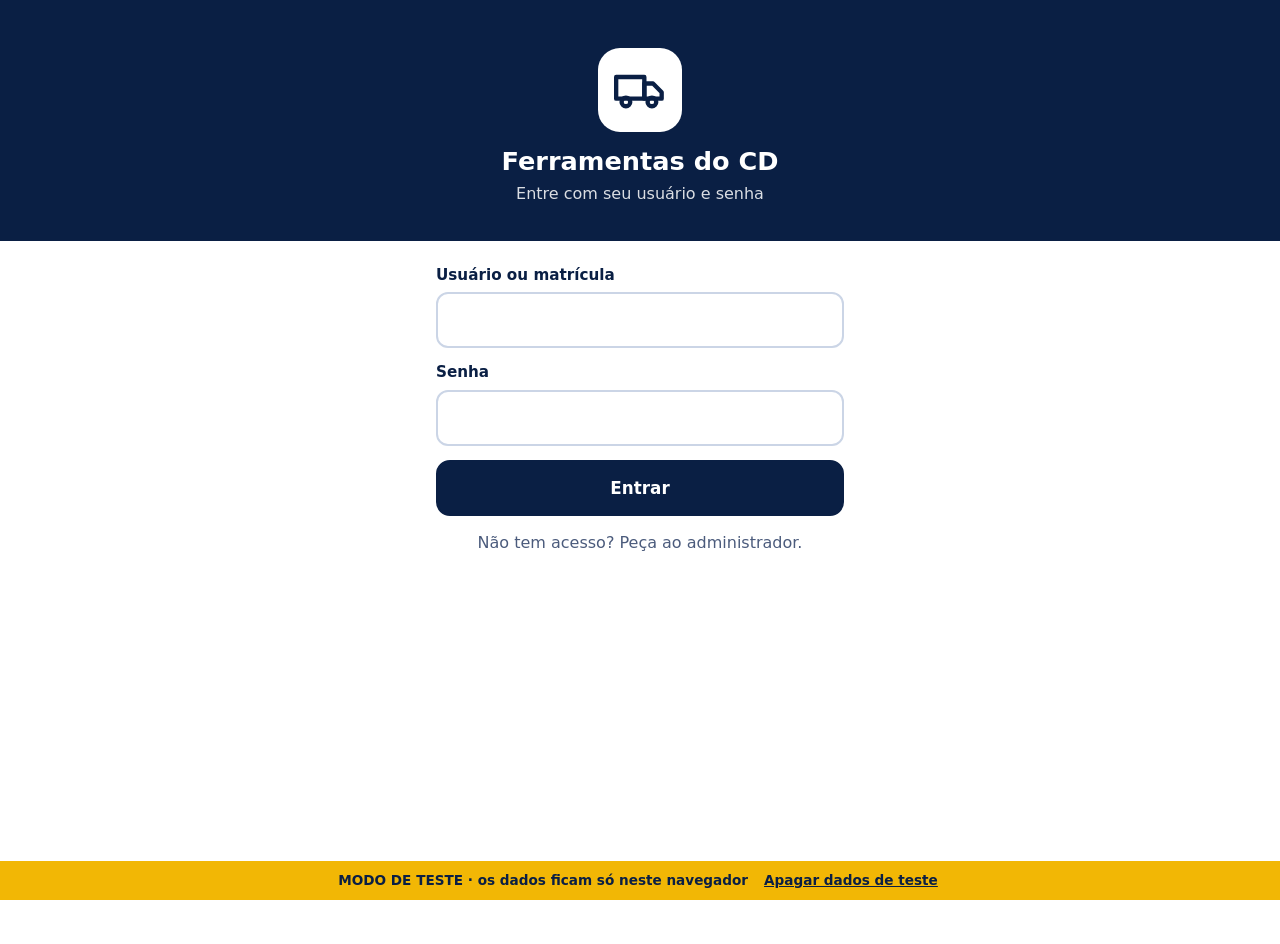
==== index.html @ e5cd9a96 "Primeira versão do hub Ferramentas do CD Hub PWA com login, leitura de QR Code de carregamento, pain" ====
<!doctype html>
<html lang="pt-BR">
<head>
  <meta charset="utf-8">
  <meta name="viewport" content="width=device-width, initial-scale=1, viewport-fit=cover">
  <meta name="theme-color" content="#0A1F44">
  <title>Ferramentas do CD</title>
  <link rel="manifest" href="manifest.json">
  <link rel="icon" href="assets/icons/icon.svg" type="image/svg+xml">
  <link rel="apple-touch-icon" href="assets/icons/apple-touch-icon.png">
  <link rel="stylesheet" href="assets/css/global.css">
  <style>
    .tela-login { min-height: 100vh; display: flex; flex-direction: column; }
    .login-topo { background: var(--azul-marinho); color: var(--branco); padding: 48px 24px 36px; text-align: center; }
    .login-topo .logo { width: 84px; height: 84px; border-radius: 22px; background: var(--branco); color: var(--azul-marinho); display: grid; place-items: center; margin: 0 auto 14px; }
    .login-topo .logo svg { width: 52px; height: 52px; }
    .login-topo h1 { margin: 0; font-size: 1.6rem; }
    .login-topo p { margin: 6px 0 0; opacity: .85; }
    .login-form { padding: 24px 16px; width: 100%; max-width: 440px; margin: 0 auto; }

    .saudacao { margin: 4px 0 18px; }
    .saudacao h1 { margin-bottom: 2px; }
    .grade-ferramentas { display: grid; grid-template-columns: repeat(auto-fill, minmax(260px, 1fr)); gap: 14px; }
    .ferramenta {
      display: flex; gap: 14px; align-items: flex-start; text-decoration: none; color: var(--texto);
      border: 2px solid var(--borda); border-radius: 18px; padding: 18px; background: var(--branco);
      box-shadow: var(--sombra); min-height: 110px; transition: border-color .15s, background .15s;
    }
    a.ferramenta:hover, a.ferramenta:focus-visible { border-color: var(--azul-marinho); background: var(--azul-claro-2); outline: none; }
    a.ferramenta:active { background: var(--azul-claro); }
    .ferramenta .ico { flex: none; width: 58px; height: 58px; border-radius: 16px; background: var(--azul-marinho); color: var(--branco); display: grid; place-items: center; }
    .ferramenta .ico svg { width: 32px; height: 32px; }
    .ferramenta h2 { font-size: 1.1rem; margin: 2px 0 4px; }
    .ferramenta p { margin: 0; color: var(--texto-suave); font-size: .95rem; }
    .ferramenta.em-breve { opacity: .55; box-shadow: none; cursor: not-allowed; }
    .ferramenta.em-breve .ico { background: var(--texto-suave); }
  </style>
</head>
<body>
  <!-- LOGIN -->
  <section id="tela-login" class="tela-login" hidden>
    <div class="login-topo">
      <div class="logo" id="logo"></div>
      <h1>Ferramentas do CD</h1>
      <p>Entre com seu usuário e senha</p>
    </div>
    <form id="form-login" class="login-form" autocomplete="on">
      <div id="msg-login" class="aviso erro" hidden></div>
      <div class="campo">
        <label for="login">Usuário ou matrícula</label>
        <input id="login" name="login" autocomplete="username" autocapitalize="none" autocorrect="off" spellcheck="false" required>
      </div>
      <div class="campo">
        <label for="senha">Senha</label>
        <input id="senha" name="senha" type="password" autocomplete="current-password" required>
      </div>
      <button class="btn bloco" type="submit" id="btn-entrar">Entrar</button>
      <p class="suave centro mt">Não tem acesso? Peça ao administrador.</p>    </form>
  </section>

  <!-- HUB -->
  <section id="tela-hub" hidden>
    <header class="topo">
      <div class="titulo">
        <strong>Ferramentas do CD</strong>
        <small id="hub-usuario"></small>
      </div>
      <button class="icone-btn" id="btn-sair" title="Sair" aria-label="Sair"></button>
    </header>
    <main class="conteudo">
      <div class="saudacao">
        <h1 id="hub-ola">Olá!</h1>
        <p class="suave" style="margin:0">Escolha uma ferramenta</p>
      </div>
      <div id="offline-hub" class="aviso alerta" hidden>Sem conexão. As ferramentas que funcionam offline continuam disponíveis.</div>
      <div id="lista-ferramentas" class="grade-ferramentas"></div>
    </main>
  </section>

  <!-- CONFIGURAÇÃO PENDENTE -->
  <section id="tela-config" class="conteudo estreito" hidden>
    <div class="aviso alerta mt">
      <strong>Falta configurar o servidor.</strong><br>
      Abra <code>assets/js/config.js</code> e cole em <code>API_URL</code> o endereço do App da Web do Google Apps Script (veja o README), ou deixe <code>'TESTE'</code> para experimentar.
    </div>
  </section>

  <script type="module" src="assets/js/pwa.js"></script>
  <script type="module" src="assets/js/hub.js"></script>
</body>
</html>
---- assets/css/global.css ----
/* =========================================================
   Hub de Ferramentas do CD — estilos globais
   Para mudar as cores do app inteiro, altere só o :root.
   ========================================================= */
:root {
  --azul-marinho: #0A1F44;      /* cor principal */
  --azul-marinho-2: #16336B;    /* hover / pressionado */
  --azul-medio: #2E5AA8;        /* foco, links */
  --azul-claro: #E7EEFA;        /* selecionado, fundo de destaque */
  --azul-claro-2: #F3F6FC;      /* linhas alternadas */
  --branco: #FFFFFF;

  --texto: #0A1F44;
  --texto-suave: #4B5B7C;
  --borda: #CBD5E6;

  --sucesso: #1B873F;
  --sucesso-fundo: #E3F5E9;
  --alerta: #B98500;
  --alerta-fundo: #FFF4D1;
  --alerta-forte: #F2B705;
  --erro: #C62828;
  --erro-fundo: #FDE7E7;

  --raio: 14px;
  --sombra: 0 2px 10px rgba(10, 31, 68, .10);
  --toque: 56px;                /* altura mínima de botões (uso com luva) */
  --fonte: system-ui, -apple-system, "Segoe UI", Roboto, Arial, sans-serif;
}

* { box-sizing: border-box; }
html, body { margin: 0; padding: 0; }
body {
  font-family: var(--fonte);
  font-size: 17px;
  line-height: 1.4;
  color: var(--texto);
  background: var(--branco);
  -webkit-tap-highlight-color: transparent;
  min-height: 100vh;
}
h1, h2, h3 { margin: 0 0 .5em; line-height: 1.2; }
h1 { font-size: 1.5rem; }
h2 { font-size: 1.25rem; }
h3 { font-size: 1.08rem; }
a { color: var(--azul-medio); }
[hidden] { display: none !important; }

/* ---------- Cabeçalho ---------- */
.topo {
  position: sticky; top: 0; z-index: 20;
  background: var(--azul-marinho); color: var(--branco);
  display: flex; align-items: center; gap: 12px;
  padding: 10px 16px; min-height: 60px;
  padding-top: max(10px, env(safe-area-inset-top));
  box-shadow: 0 2px 6px rgba(0,0,0,.25);
}
.topo .titulo { flex: 1; min-width: 0; }
.topo .titulo strong { display: block; font-size: 1.1rem; white-space: nowrap; overflow: hidden; text-overflow: ellipsis; }
.topo .titulo small { display: block; opacity: .85; font-size: .85rem; white-space: nowrap; overflow: hidden; text-overflow: ellipsis; }
.topo .icone-btn {
  background: transparent; border: 2px solid rgba(255,255,255,.35); color: var(--branco);
  width: 48px; height: 48px; border-radius: 12px; display: grid; place-items: center; cursor: pointer;
  flex: none; text-decoration: none;
}
.topo .icone-btn:active, .topo .icone-btn:hover { background: var(--azul-marinho-2); }
.topo svg { width: 26px; height: 26px; }

/* ---------- Conteúdo ---------- */
.conteudo { padding: 16px; max-width: 1200px; margin: 0 auto; }
.conteudo.estreito { max-width: 520px; }

/* ---------- Botões ---------- */
.btn {
  display: inline-flex; align-items: center; justify-content: center; gap: 10px;
  min-height: var(--toque); padding: 0 22px;
  background: var(--azul-marinho); color: var(--branco);
  border: 2px solid var(--azul-marinho); border-radius: var(--raio);
  font-size: 1.05rem; font-weight: 700; font-family: inherit;
  cursor: pointer; text-decoration: none; user-select: none;
  transition: background .15s, transform .05s;
}
.btn:hover { background: var(--azul-marinho-2); border-color: var(--azul-marinho-2); }
.btn:active { transform: scale(.98); }
.btn:disabled { opacity: .5; cursor: not-allowed; }
.btn svg { width: 22px; height: 22px; flex: none; }
.btn.secundario { background: var(--branco); color: var(--azul-marinho); }
.btn.secundario:hover { background: var(--azul-claro); }
.btn.perigo { background: var(--erro); border-color: var(--erro); }
.btn.sucesso { background: var(--sucesso); border-color: var(--sucesso); }
.btn.bloco { width: 100%; }
.btn.pequeno { min-height: 44px; padding: 0 14px; font-size: .95rem; border-radius: 10px; }
.btns { display: flex; flex-wrap: wrap; gap: 10px; }

/* ---------- Formulários ---------- */
.campo { display: flex; flex-direction: column; gap: 6px; margin-bottom: 14px; }
.campo label { font-weight: 700; font-size: .95rem; }
.campo input, .campo select, .campo textarea, input.entrada, select.entrada {
  min-height: var(--toque); padding: 0 14px; font-size: 1.05rem; font-family: inherit;
  color: var(--texto); background: var(--branco);
  border: 2px solid var(--borda); border-radius: 12px; width: 100%;
}
.campo textarea { padding: 12px 14px; min-height: 90px; }
.campo input:focus, .campo select:focus, .campo textarea:focus, .entrada:focus {
  outline: none; border-color: var(--azul-medio); box-shadow: 0 0 0 3px var(--azul-claro);
}
.campo .ajuda { font-size: .85rem; color: var(--texto-suave); }
.check { display: flex; align-items: center; gap: 10px; min-height: 48px; font-weight: 600; cursor: pointer; }
.check input { width: 26px; height: 26px; accent-color: var(--azul-marinho); }
.grade-filtros { display: grid; grid-template-columns: repeat(auto-fit, minmax(170px, 1fr)); gap: 10px 12px; align-items: end; }
.grade-filtros .campo { margin-bottom: 0; }

/* ---------- Cards ---------- */
.cartao {
  background: var(--branco); border: 2px solid var(--borda); border-radius: var(--raio);
  padding: 16px; box-shadow: var(--sombra); margin-bottom: 16px;
}
.cartao.destaque { background: var(--azul-claro); border-color: var(--azul-claro); }

/* ---------- Abas ---------- */
.abas {
  display: flex; gap: 6px; overflow-x: auto; padding: 8px 16px; background: var(--azul-claro-2);
  border-bottom: 2px solid var(--borda); scrollbar-width: none;
}
.abas::-webkit-scrollbar { display: none; }
.abas button {
  flex: none; min-height: 48px; padding: 0 18px; border-radius: 12px;
  background: var(--branco); color: var(--azul-marinho); border: 2px solid var(--borda);
  font-weight: 700; font-size: 1rem; font-family: inherit; cursor: pointer;
}
.abas button[aria-selected="true"] { background: var(--azul-marinho); border-color: var(--azul-marinho); color: var(--branco); }
.abas button:hover:not([aria-selected="true"]) { background: var(--azul-claro); }

/* ---------- Tabelas ---------- */
.tabela-wrap { overflow-x: auto; border: 2px solid var(--borda); border-radius: var(--raio); }
table.tabela { width: 100%; border-collapse: collapse; font-size: .95rem; }
.tabela th, .tabela td { padding: 10px 12px; text-align: left; border-bottom: 1px solid var(--borda); white-space: nowrap; }
.tabela th { background: var(--azul-marinho); color: var(--branco); position: sticky; top: 0; font-weight: 700; }
.tabela tbody tr:nth-child(even) { background: var(--azul-claro-2); }
.tabela td.num, .tabela th.num { text-align: right; font-variant-numeric: tabular-nums; }
.tabela .vazio { text-align: center; color: var(--texto-suave); padding: 24px; white-space: normal; }

/* ---------- Selos / badges ---------- */
.selo {
  display: inline-flex; align-items: center; gap: 6px; padding: 3px 10px; border-radius: 999px;
  font-size: .8rem; font-weight: 700; background: var(--azul-claro); color: var(--azul-marinho); white-space: nowrap;
}
.selo.sucesso { background: var(--sucesso-fundo); color: var(--sucesso); }
.selo.alerta { background: var(--alerta-fundo); color: var(--alerta); }
.selo.erro { background: var(--erro-fundo); color: var(--erro); }
.selo.neutro { background: #ECEFF4; color: var(--texto-suave); }

/* ---------- Indicador de sincronização (no cabeçalho) ---------- */
.sync { display: flex; flex-direction: column; align-items: flex-end; gap: 4px; flex: none; }
.sync .ponto { display: inline-flex; align-items: center; gap: 6px; font-size: .8rem; font-weight: 700; }
.sync .ponto::before { content: ""; width: 10px; height: 10px; border-radius: 50%; background: #4ADE80; }
.sync .ponto.off::before { background: #F87171; }
.sync .pendentes { background: var(--alerta-forte); color: var(--azul-marinho); border-radius: 999px; padding: 1px 9px; font-size: .78rem; font-weight: 800; }

/* ---------- Avisos ---------- */
.aviso { border-radius: var(--raio); padding: 14px 16px; font-weight: 600; margin-bottom: 14px; border: 2px solid; }
.aviso.info { background: var(--azul-claro); border-color: var(--azul-claro); }
.aviso.sucesso { background: var(--sucesso-fundo); border-color: var(--sucesso); color: var(--sucesso); }
.aviso.alerta { background: var(--alerta-fundo); border-color: var(--alerta-forte); color: #6B4E00; }
.aviso.erro { background: var(--erro-fundo); border-color: var(--erro); color: var(--erro); }

/* ---------- Toast ---------- */
#toasts { position: fixed; left: 0; right: 0; bottom: 16px; z-index: 100; display: flex; flex-direction: column; align-items: center; gap: 8px; pointer-events: none; padding: 0 16px; }
.toast {
  pointer-events: auto; max-width: 520px; width: 100%; padding: 14px 18px; border-radius: var(--raio);
  background: var(--azul-marinho); color: var(--branco); font-weight: 700; box-shadow: 0 6px 20px rgba(0,0,0,.25);
  animation: sobe .2s ease-out;
}
.toast.sucesso { background: var(--sucesso); }
.toast.erro { background: var(--erro); }
.toast.alerta { background: var(--alerta-forte); color: var(--azul-marinho); }
@keyframes sobe { from { transform: translateY(20px); opacity: 0; } to { transform: none; opacity: 1; } }

/* ---------- Faixa do modo de teste ---------- */
#faixa-teste {
  position: fixed; left: 0; right: 0; bottom: 0; z-index: 90; display: flex; flex-wrap: wrap; gap: 4px 12px;
  align-items: center; justify-content: center; padding: 6px 16px; background: var(--alerta-forte);
  color: var(--azul-marinho); font-size: .85rem; font-weight: 700; text-align: center;
}
#faixa-teste button { font: inherit; background: none; border: 0; color: inherit; text-decoration: underline; cursor: pointer; padding: 4px; }
body:has(#faixa-teste) { padding-bottom: 44px; }
body:has(#faixa-teste) #toasts { bottom: 56px; }

/* ---------- Modal (<dialog>) ---------- */
dialog.modal {
  border: none; border-radius: 18px; padding: 0; width: min(560px, calc(100vw - 24px));
  max-height: calc(100vh - 32px); color: var(--texto); box-shadow: 0 20px 60px rgba(0,0,0,.35);
}
dialog.modal::backdrop { background: rgba(10,31,68,.55); }
.modal .modal-topo { background: var(--azul-marinho); color: var(--branco); padding: 16px 18px; font-weight: 800; font-size: 1.1rem; }
.modal .modal-corpo { padding: 18px; overflow-y: auto; }
.modal .modal-rodape { padding: 0 18px 18px; display: flex; gap: 10px; justify-content: flex-end; flex-wrap: wrap; }

/* ---------- Indicadores (KPIs) ---------- */
.kpis { display: grid; grid-template-columns: repeat(auto-fit, minmax(100px, 1fr)); gap: 10px; margin-bottom: 16px; }
.kpi { border: 2px solid var(--borda); border-radius: var(--raio); padding: 12px; background: var(--branco); min-width: 0; }
.kpi .rotulo { font-size: .8rem; color: var(--texto-suave); font-weight: 600; }
.kpi .valor { font-size: 1.5rem; font-weight: 800; font-variant-numeric: tabular-nums; overflow-wrap: anywhere; }
@media (min-width: 700px) { .kpis { grid-template-columns: repeat(auto-fit, minmax(150px, 1fr)); gap: 12px; } }

/* ---------- Utilitários ---------- */
.linha { display: flex; gap: 10px; align-items: center; flex-wrap: wrap; }
.entre { justify-content: space-between; }
.suave { color: var(--texto-suave); }
.centro { text-align: center; }
.mt { margin-top: 16px; }
.carregando { padding: 24px; text-align: center; color: var(--texto-suave); }

@media (min-width: 900px) {
  body { font-size: 16px; }
  .conteudo { padding: 24px; }
}
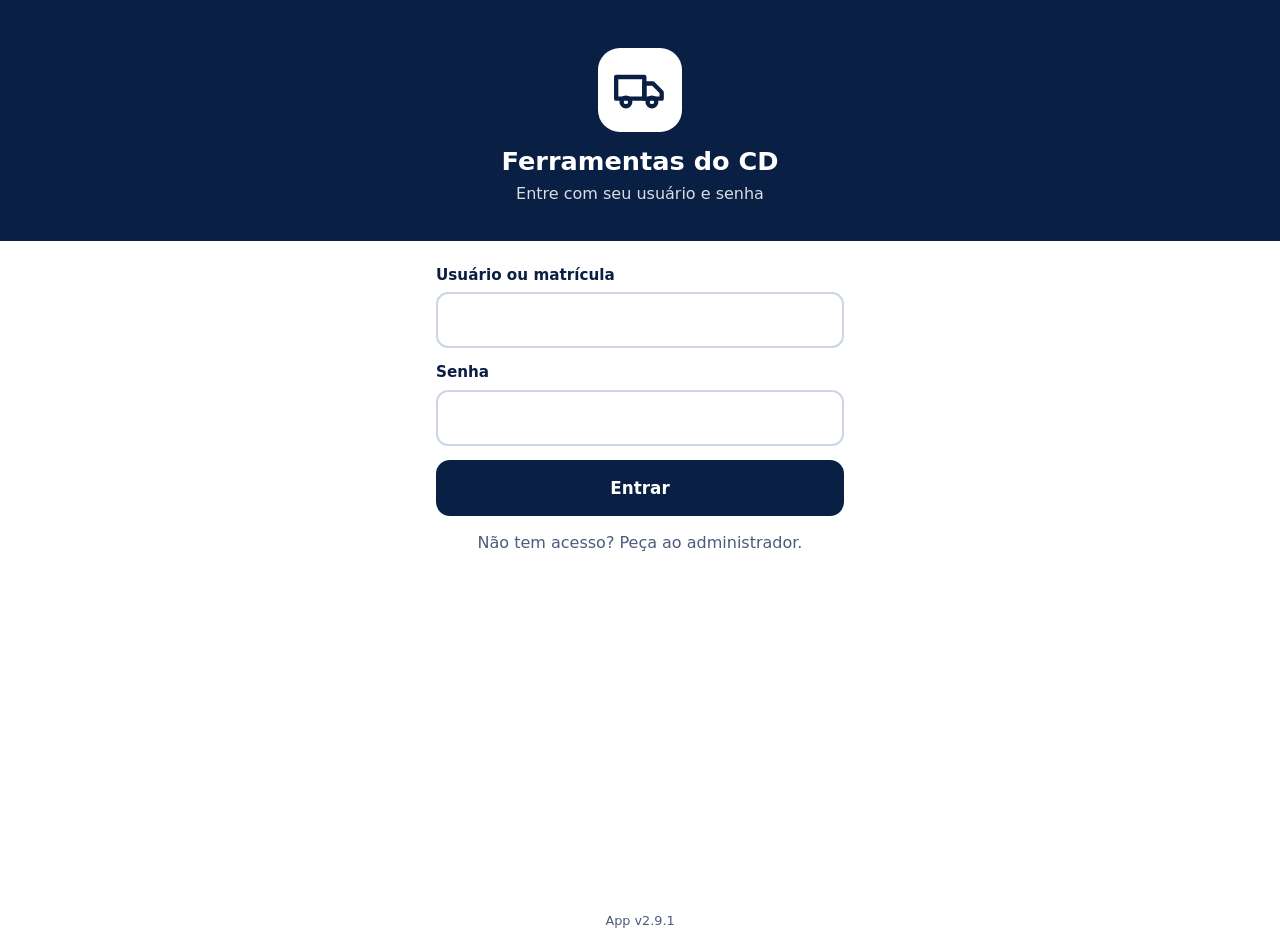
==== commit f7b7f1c9: "Abre as ferramentas dentro do hub e exige login em link colado O endereço fica sempre na raiz, sem o" ====
--- a/index.html
+++ b/index.html
@@ -34,6 +34,10 @@
     .ferramenta p { margin: 0; color: var(--texto-suave); font-size: .95rem; }
     .ferramenta.em-breve { opacity: .55; box-shadow: none; cursor: not-allowed; }
     .ferramenta.em-breve .ico { background: var(--texto-suave); }
+
+    #quadro-ferramenta { position: fixed; inset: 0; z-index: 1000; width: 100%; height: 100%; border: 0; background: var(--branco); }
+    body.com-ferramenta { overflow: hidden; }
+    body.com-ferramenta > :not(#quadro-ferramenta):not(script) { display: none !important; }
   </style>
 </head>
 <body>
--- a/assets/css/global.css
+++ b/assets/css/global.css
@@ -45,6 +45,7 @@
 h3 { font-size: 1.08rem; }
 a { color: var(--azul-medio); }
 [hidden] { display: none !important; }
+.versao-app { text-align: center; font-size: .8rem; color: var(--texto-suave); padding: 12px 16px 20px; }
 
 /* ---------- Cabeçalho ---------- */
 .topo {
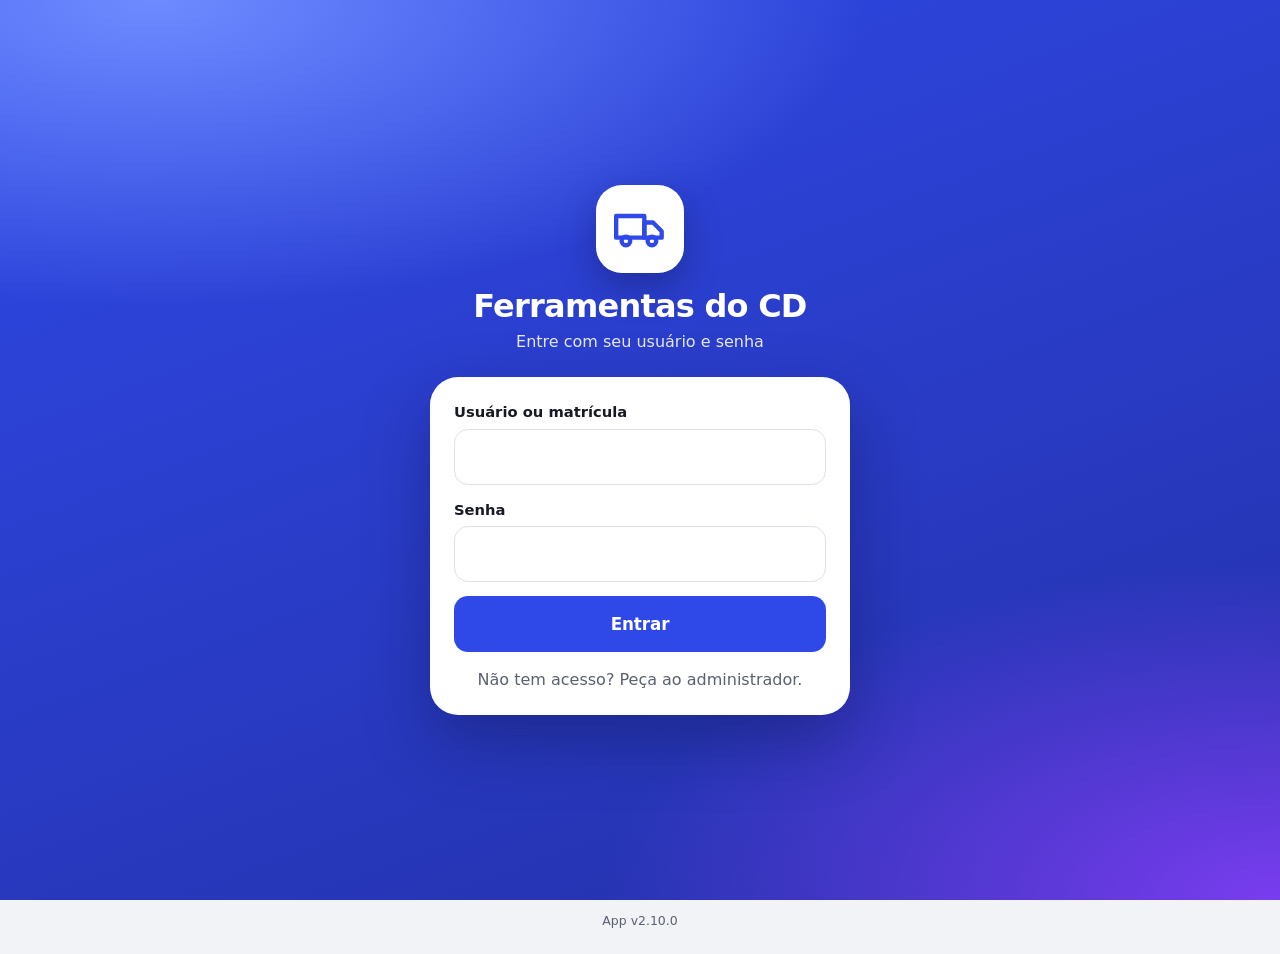
==== commit 9caa3b20: "Nova identidade visual Cobalto em todo o app Fundo claro, cartões sem borda, cor cobalto nas ações e" ====
--- a/index.html
+++ b/index.html
@@ -3,39 +3,48 @@
 <head>
   <meta charset="utf-8">
   <meta name="viewport" content="width=device-width, initial-scale=1, viewport-fit=cover">
-  <meta name="theme-color" content="#0A1F44">
+  <meta name="theme-color" content="#F2F3F7">
   <title>Ferramentas do CD</title>
   <link rel="manifest" href="manifest.json">
   <link rel="icon" href="assets/icons/icon.svg" type="image/svg+xml">
   <link rel="apple-touch-icon" href="assets/icons/apple-touch-icon.png">
   <link rel="stylesheet" href="assets/css/global.css">
   <style>
-    .tela-login { min-height: 100vh; display: flex; flex-direction: column; }
-    .login-topo { background: var(--azul-marinho); color: var(--branco); padding: 48px 24px 36px; text-align: center; }
-    .login-topo .logo { width: 84px; height: 84px; border-radius: 22px; background: var(--branco); color: var(--azul-marinho); display: grid; place-items: center; margin: 0 auto 14px; }
+    .tela-login {
+      min-height: 100vh; min-height: 100dvh; display: flex; flex-direction: column; justify-content: center; align-items: center; padding: 32px 16px;
+      background: radial-gradient(90% 55% at 12% 0%, #6E8BFF 0%, transparent 62%), radial-gradient(85% 60% at 100% 100%, #7A3DF0 0%, transparent 62%), linear-gradient(160deg, #2F49E8, #2430A8);
+    }
+    .login-topo { color: var(--branco); padding: 0 8px 24px; text-align: center; }
+    .login-topo .logo { width: 88px; height: 88px; border-radius: 26px; background: var(--branco); color: var(--cor); display: grid; place-items: center; margin: 0 auto 16px; box-shadow: 0 14px 34px rgba(14, 18, 70, .35); }
     .login-topo .logo svg { width: 52px; height: 52px; }
-    .login-topo h1 { margin: 0; font-size: 1.6rem; }
-    .login-topo p { margin: 6px 0 0; opacity: .85; }
-    .login-form { padding: 24px 16px; width: 100%; max-width: 440px; margin: 0 auto; }
+    .login-topo h1 { margin: 0; font-size: 2rem; }
+    .login-topo p { margin: 6px 0 0; opacity: .88; }
+    .login-form { padding: 24px; width: 100%; max-width: 420px; background: var(--branco); border-radius: 28px; box-shadow: 0 26px 64px rgba(14, 18, 70, .38); animation: sobe .55s var(--mola); }
+    .login-form p { margin-bottom: 0; }
 
-    .saudacao { margin: 4px 0 18px; }
+    .saudacao { margin: 6px 0 20px; }
     .saudacao h1 { margin-bottom: 2px; }
-    .grade-ferramentas { display: grid; grid-template-columns: repeat(auto-fill, minmax(260px, 1fr)); gap: 14px; }
+    .grade-ferramentas { display: grid; grid-template-columns: repeat(auto-fill, minmax(280px, 1fr)); gap: 12px; }
     .ferramenta {
-      display: flex; gap: 14px; align-items: flex-start; text-decoration: none; color: var(--texto);
-      border: 2px solid var(--borda); border-radius: 18px; padding: 18px; background: var(--branco);
-      box-shadow: var(--sombra); min-height: 110px; transition: border-color .15s, background .15s;
+      display: flex; gap: 14px; align-items: center; text-decoration: none; color: var(--texto); touch-action: manipulation;
+      border-radius: 22px; padding: 16px; background: var(--branco); box-shadow: var(--sombra); min-height: 100px;
+      transition: transform .4s var(--mola), box-shadow .25s;
     }
-    a.ferramenta:hover, a.ferramenta:focus-visible { border-color: var(--azul-marinho); background: var(--azul-claro-2); outline: none; }
-    a.ferramenta:active { background: var(--azul-claro); }
-    .ferramenta .ico { flex: none; width: 58px; height: 58px; border-radius: 16px; background: var(--azul-marinho); color: var(--branco); display: grid; place-items: center; }
+    a.ferramenta:hover { box-shadow: 0 2px 4px rgba(24, 26, 35, .06), 0 16px 36px rgba(24, 26, 35, .11); }
+    a.ferramenta:active { transform: scale(.975); transition-duration: .08s, .25s; }
+    .ferramenta .ico {
+      flex: none; width: 62px; height: 62px; border-radius: 18px; color: var(--branco); display: grid; place-items: center;
+      background: linear-gradient(160deg, var(--c1, #B4B9C7), var(--c2, #858C9E));
+      box-shadow: inset 0 1px 0 rgba(255, 255, 255, .35), 0 5px 12px rgba(24, 26, 35, .16);
+    }
     .ferramenta .ico svg { width: 32px; height: 32px; }
-    .ferramenta h2 { font-size: 1.1rem; margin: 2px 0 4px; }
-    .ferramenta p { margin: 0; color: var(--texto-suave); font-size: .95rem; }
-    .ferramenta.em-breve { opacity: .55; box-shadow: none; cursor: not-allowed; }
-    .ferramenta.em-breve .ico { background: var(--texto-suave); }
+    .ferramenta h2 { font-size: 1.08rem; margin: 0 0 3px; }
+    .ferramenta p { margin: 0; color: var(--texto-suave); font-size: .92rem; line-height: 1.35; }
+    .ferramenta.em-breve { background: transparent; box-shadow: inset 0 0 0 1px var(--borda); cursor: not-allowed; }
+    .ferramenta.em-breve h2, .ferramenta.em-breve p { color: var(--texto-suave); }
+    .ferramenta.em-breve .ico { box-shadow: none; }
 
-    #quadro-ferramenta { position: fixed; inset: 0; z-index: 1000; width: 100%; height: 100%; border: 0; background: var(--branco); }
+    #quadro-ferramenta { position: fixed; inset: 0; z-index: 1000; width: 100%; height: 100%; border: 0; background: var(--fundo); }
     body.com-ferramenta { overflow: hidden; }
     body.com-ferramenta > :not(#quadro-ferramenta):not(script) { display: none !important; }
   </style>
--- a/assets/css/global.css
+++ b/assets/css/global.css
@@ -1,31 +1,37 @@
 /* =========================================================
-   Hub de Ferramentas do CD — estilos globais
+   Hub de Ferramentas do CD — identidade "Cobalto"
    Para mudar as cores do app inteiro, altere só o :root.
    ========================================================= */
 :root {
-  --azul-marinho: #0A1F44;      /* cor principal */
-  --azul-marinho-2: #16336B;    /* hover / pressionado */
-  --azul-medio: #2E5AA8;        /* foco, links */
-  --azul-claro: #E7EEFA;        /* selecionado, fundo de destaque */
-  --azul-claro-2: #F3F6FC;      /* linhas alternadas */
+  --cor: #2F49E8;               /* ações: botões, links, seleção */
+  --cor-forte: #2238C4;         /* hover / pressionado */
+  --cor-clara: #E8ECFF;         /* botão secundário, destaque */
+  --cor-clara-2: #F5F6FD;       /* passar o mouse, linhas de apoio */
   --branco: #FFFFFF;
-
-  --texto: #0A1F44;
-  --texto-suave: #4B5B7C;
-  --borda: #CBD5E6;
-
-  --sucesso: #1B873F;
-  --sucesso-fundo: #E3F5E9;
-  --alerta: #B98500;
-  --alerta-fundo: #FFF4D1;
-  --alerta-forte: #F2B705;
-  --erro: #C62828;
-  --erro-fundo: #FDE7E7;
-
-  --raio: 14px;
-  --sombra: 0 2px 10px rgba(10, 31, 68, .10);
+  --fundo: #F2F3F7;             /* fundo das telas */
+
+  --texto: #181A23;
+  --texto-suave: #5A6072;
+  --borda: #DEE1EA;
+
+  --sucesso: #157F3D;
+  --sucesso-fundo: #DDF7E6;
+  --alerta: #8A5B00;
+  --alerta-fundo: #FEF2CC;
+  --alerta-forte: #F5B301;
+  --erro: #D1281C;
+  --erro-fundo: #FDE6E3;
+
+  --raio: 20px;
+  --raio-p: 14px;
+  --sombra-p: 0 1px 2px rgba(24, 26, 35, .06), 0 2px 8px rgba(24, 26, 35, .04);
+  --sombra: 0 1px 2px rgba(24, 26, 35, .05), 0 10px 28px rgba(24, 26, 35, .07);
   --toque: 56px;                /* altura mínima de botões (uso com luva) */
-  --fonte: system-ui, -apple-system, "Segoe UI", Roboto, Arial, sans-serif;
+  --fonte: -apple-system, BlinkMacSystemFont, "SF Pro Text", system-ui, "Segoe UI", Roboto, Arial, sans-serif;
+  --mola: cubic-bezier(.22, 1, .36, 1); /* assenta sem passar do ponto */
+}
+@supports (transition-timing-function: linear(0, 1)) {
+  :root { --mola: linear(0, .16 5%, .42 11%, .66 18%, .82 26%, .92 35%, .97 46%, .99 60%, 1); }
 }
 
 * { box-sizing: border-box; }
@@ -33,39 +39,46 @@
 body {
   font-family: var(--fonte);
   font-size: 17px;
-  line-height: 1.4;
+  line-height: 1.45;
   color: var(--texto);
-  background: var(--branco);
+  background: var(--fundo);
   -webkit-tap-highlight-color: transparent;
+  -webkit-font-smoothing: antialiased;
+  font-optical-sizing: auto;
   min-height: 100vh;
 }
-h1, h2, h3 { margin: 0 0 .5em; line-height: 1.2; }
-h1 { font-size: 1.5rem; }
-h2 { font-size: 1.25rem; }
-h3 { font-size: 1.08rem; }
-a { color: var(--azul-medio); }
+h1, h2, h3 { margin: 0 0 .5em; font-weight: 700; }
+h1 { font-size: 2rem; line-height: 1.1; letter-spacing: -.024em; }
+h2 { font-size: 1.32rem; line-height: 1.2; letter-spacing: -.016em; }
+h3 { font-size: 1.08rem; line-height: 1.25; letter-spacing: -.008em; }
+small { letter-spacing: .004em; }
+a { color: var(--cor); }
 [hidden] { display: none !important; }
-.versao-app { text-align: center; font-size: .8rem; color: var(--texto-suave); padding: 12px 16px 20px; }
-
-/* ---------- Cabeçalho ---------- */
+:focus-visible { outline: 3px solid var(--cor); outline-offset: 2px; }
+.versao-app { text-align: center; font-size: .78rem; color: var(--texto-suave); padding: 12px 16px 24px; }
+
+/* ---------- Cabeçalho (material translúcido) ---------- */
 .topo {
   position: sticky; top: 0; z-index: 20;
-  background: var(--azul-marinho); color: var(--branco);
   display: flex; align-items: center; gap: 12px;
-  padding: 10px 16px; min-height: 60px;
-  padding-top: max(10px, env(safe-area-inset-top));
-  box-shadow: 0 2px 6px rgba(0,0,0,.25);
+  padding: 8px 16px; min-height: 64px;
+  padding-top: max(8px, env(safe-area-inset-top));
+  color: var(--texto);
+  background: rgba(242, 243, 247, .76);
+  -webkit-backdrop-filter: blur(22px) saturate(180%);
+  backdrop-filter: blur(22px) saturate(180%);
+  box-shadow: 0 .5px 0 rgba(24, 26, 35, .12);
 }
 .topo .titulo { flex: 1; min-width: 0; }
-.topo .titulo strong { display: block; font-size: 1.1rem; white-space: nowrap; overflow: hidden; text-overflow: ellipsis; }
-.topo .titulo small { display: block; opacity: .85; font-size: .85rem; white-space: nowrap; overflow: hidden; text-overflow: ellipsis; }
+.topo .titulo strong { display: block; font-size: 1.12rem; font-weight: 700; letter-spacing: -.012em; white-space: nowrap; overflow: hidden; text-overflow: ellipsis; }
+.topo .titulo small { display: block; color: var(--texto-suave); font-size: .84rem; white-space: nowrap; overflow: hidden; text-overflow: ellipsis; }
 .topo .icone-btn {
-  background: transparent; border: 2px solid rgba(255,255,255,.35); color: var(--branco);
-  width: 48px; height: 48px; border-radius: 12px; display: grid; place-items: center; cursor: pointer;
-  flex: none; text-decoration: none;
-}
-.topo .icone-btn:active, .topo .icone-btn:hover { background: var(--azul-marinho-2); }
-.topo svg { width: 26px; height: 26px; }
+  background: var(--branco); border: 0; color: var(--cor); box-shadow: var(--sombra-p);
+  width: 48px; height: 48px; border-radius: 16px; display: grid; place-items: center; cursor: pointer;
+  flex: none; text-decoration: none; transition: transform .35s var(--mola);
+}
+.topo .icone-btn:active { transform: scale(.92); transition-duration: .08s; }
+.topo svg { width: 24px; height: 24px; }
 
 /* ---------- Conteúdo ---------- */
 .conteudo { padding: 16px; max-width: 1200px; margin: 0 auto; }
@@ -74,134 +87,162 @@
 /* ---------- Botões ---------- */
 .btn {
   display: inline-flex; align-items: center; justify-content: center; gap: 10px;
-  min-height: var(--toque); padding: 0 22px;
-  background: var(--azul-marinho); color: var(--branco);
-  border: 2px solid var(--azul-marinho); border-radius: var(--raio);
-  font-size: 1.05rem; font-weight: 700; font-family: inherit;
-  cursor: pointer; text-decoration: none; user-select: none;
-  transition: background .15s, transform .05s;
-}
-.btn:hover { background: var(--azul-marinho-2); border-color: var(--azul-marinho-2); }
-.btn:active { transform: scale(.98); }
-.btn:disabled { opacity: .5; cursor: not-allowed; }
-.btn svg { width: 22px; height: 22px; flex: none; }
-.btn.secundario { background: var(--branco); color: var(--azul-marinho); }
-.btn.secundario:hover { background: var(--azul-claro); }
-.btn.perigo { background: var(--erro); border-color: var(--erro); }
-.btn.sucesso { background: var(--sucesso); border-color: var(--sucesso); }
+  min-height: var(--toque); padding: 0 24px;
+  background: var(--cor); color: var(--branco);
+  border: 0; border-radius: var(--raio-p);
+  font-size: 1.05rem; font-weight: 650; font-family: inherit; letter-spacing: -.006em;
+  cursor: pointer; text-decoration: none; user-select: none; touch-action: manipulation;
+  transition: background .15s, transform .35s var(--mola);
+}
+.btn:hover { background: var(--cor-forte); }
+.btn:active { transform: scale(.97); transition-duration: .15s, .08s; }
+.btn:disabled { opacity: .45; cursor: not-allowed; }
+.btn svg { width: 21px; height: 21px; flex: none; }
+.btn.secundario { background: var(--cor-clara); color: var(--cor); }
+.btn.secundario:hover { background: #DCE2FF; }
+.btn.perigo { background: var(--erro); }
+.btn.perigo:hover { background: #B32015; }
+.btn.sucesso { background: var(--sucesso); }
+.btn.sucesso:hover { background: #106631; }
 .btn.bloco { width: 100%; }
-.btn.pequeno { min-height: 44px; padding: 0 14px; font-size: .95rem; border-radius: 10px; }
+.btn.pequeno { min-height: 46px; padding: 0 16px; font-size: .95rem; border-radius: 13px; }
 .btns { display: flex; flex-wrap: wrap; gap: 10px; }
 
 /* ---------- Formulários ---------- */
 .campo { display: flex; flex-direction: column; gap: 6px; margin-bottom: 14px; }
-.campo label { font-weight: 700; font-size: .95rem; }
-.campo input, .campo select, .campo textarea, input.entrada, select.entrada {
-  min-height: var(--toque); padding: 0 14px; font-size: 1.05rem; font-family: inherit;
+.campo label { font-weight: 600; font-size: .92rem; }
+.campo input, .campo select, .campo textarea, input.entrada, select.entrada, textarea.entrada {
+  min-height: var(--toque); padding: 0 16px; font-size: 1.05rem; font-family: inherit;
   color: var(--texto); background: var(--branco);
-  border: 2px solid var(--borda); border-radius: 12px; width: 100%;
-}
-.campo textarea { padding: 12px 14px; min-height: 90px; }
+  border: 1.5px solid var(--borda); border-radius: var(--raio-p); width: 100%;
+  transition: border-color .15s, box-shadow .15s;
+}
+.campo textarea, textarea.entrada { padding: 12px 16px; min-height: 90px; }
+.campo input::placeholder, .entrada::placeholder { color: #8A90A0; }
 .campo input:focus, .campo select:focus, .campo textarea:focus, .entrada:focus {
-  outline: none; border-color: var(--azul-medio); box-shadow: 0 0 0 3px var(--azul-claro);
+  outline: none; border-color: var(--cor); box-shadow: 0 0 0 4px var(--cor-clara);
 }
 .campo .ajuda { font-size: .85rem; color: var(--texto-suave); }
 .check { display: flex; align-items: center; gap: 10px; min-height: 48px; font-weight: 600; cursor: pointer; }
-.check input { width: 26px; height: 26px; accent-color: var(--azul-marinho); }
+.check input { width: 26px; height: 26px; accent-color: var(--cor); }
 .grade-filtros { display: grid; grid-template-columns: repeat(auto-fit, minmax(170px, 1fr)); gap: 10px 12px; align-items: end; }
 .grade-filtros .campo { margin-bottom: 0; }
 
-/* ---------- Cards ---------- */
+/* ---------- Cartões ---------- */
 .cartao {
-  background: var(--branco); border: 2px solid var(--borda); border-radius: var(--raio);
-  padding: 16px; box-shadow: var(--sombra); margin-bottom: 16px;
-}
-.cartao.destaque { background: var(--azul-claro); border-color: var(--azul-claro); }
-
-/* ---------- Abas ---------- */
+  background: var(--branco); border-radius: var(--raio);
+  padding: 18px; box-shadow: var(--sombra); margin-bottom: 16px;
+}
+.cartao.destaque { background: var(--cor-clara); box-shadow: none; }
+
+/* ---------- Abas (controle segmentado) ---------- */
 .abas {
-  display: flex; gap: 6px; overflow-x: auto; padding: 8px 16px; background: var(--azul-claro-2);
-  border-bottom: 2px solid var(--borda); scrollbar-width: none;
+  display: flex; gap: 2px; overflow-x: auto; padding: 4px;
+  margin: 8px max(16px, calc((100% - 1168px) / 2)) 0;
+  background: rgba(118, 122, 140, .15); border-radius: 16px;
+  scrollbar-width: none;
 }
 .abas::-webkit-scrollbar { display: none; }
 .abas button {
-  flex: none; min-height: 48px; padding: 0 18px; border-radius: 12px;
-  background: var(--branco); color: var(--azul-marinho); border: 2px solid var(--borda);
-  font-weight: 700; font-size: 1rem; font-family: inherit; cursor: pointer;
-}
-.abas button[aria-selected="true"] { background: var(--azul-marinho); border-color: var(--azul-marinho); color: var(--branco); }
-.abas button:hover:not([aria-selected="true"]) { background: var(--azul-claro); }
+  flex: 1 0 auto; min-height: 46px; padding: 0 16px; border-radius: 12px;
+  background: transparent; color: var(--texto); border: 0;
+  font-weight: 600; font-size: .95rem; font-family: inherit; letter-spacing: -.006em; cursor: pointer;
+  touch-action: manipulation; transition: background .2s, box-shadow .2s, transform .35s var(--mola);
+}
+.abas button:active { transform: scale(.96); transition-duration: .2s, .2s, .08s; }
+.abas button[aria-selected="true"] { background: var(--branco); color: var(--cor); box-shadow: var(--sombra-p); }
+.abas button:hover:not([aria-selected="true"]) { background: rgba(255, 255, 255, .45); }
+.abas .btn { flex: none; align-self: center; margin-left: 4px; min-height: 42px; background: var(--branco); }
 
 /* ---------- Tabelas ---------- */
-.tabela-wrap { overflow-x: auto; border: 2px solid var(--borda); border-radius: var(--raio); }
+.tabela-wrap { overflow-x: auto; background: var(--branco); border-radius: var(--raio); box-shadow: var(--sombra); }
 table.tabela { width: 100%; border-collapse: collapse; font-size: .95rem; }
-.tabela th, .tabela td { padding: 10px 12px; text-align: left; border-bottom: 1px solid var(--borda); white-space: nowrap; }
-.tabela th { background: var(--azul-marinho); color: var(--branco); position: sticky; top: 0; font-weight: 700; }
-.tabela tbody tr:nth-child(even) { background: var(--azul-claro-2); }
+.tabela th, .tabela td { padding: 12px 14px; text-align: left; border-bottom: 1px solid #ECEEF3; white-space: nowrap; }
+.tabela th { background: #FAFAFC; color: var(--texto-suave); position: sticky; top: 0; font-weight: 600; font-size: .82rem; }
+.tabela tbody tr:last-child td { border-bottom: 0; }
+.tabela tbody tr:hover { background: var(--cor-clara-2); }
 .tabela td.num, .tabela th.num { text-align: right; font-variant-numeric: tabular-nums; }
-.tabela .vazio { text-align: center; color: var(--texto-suave); padding: 24px; white-space: normal; }
-
-/* ---------- Selos / badges ---------- */
+.tabela .vazio { text-align: center; color: var(--texto-suave); padding: 28px; white-space: normal; }
+
+/* ---------- Selos ---------- */
 .selo {
-  display: inline-flex; align-items: center; gap: 6px; padding: 3px 10px; border-radius: 999px;
-  font-size: .8rem; font-weight: 700; background: var(--azul-claro); color: var(--azul-marinho); white-space: nowrap;
+  display: inline-flex; align-items: center; gap: 6px; padding: 3px 11px; border-radius: 999px;
+  font-size: .8rem; font-weight: 650; background: var(--cor-clara); color: var(--cor); white-space: nowrap;
 }
 .selo.sucesso { background: var(--sucesso-fundo); color: var(--sucesso); }
 .selo.alerta { background: var(--alerta-fundo); color: var(--alerta); }
 .selo.erro { background: var(--erro-fundo); color: var(--erro); }
-.selo.neutro { background: #ECEFF4; color: var(--texto-suave); }
-
-/* ---------- Indicador de sincronização (no cabeçalho) ---------- */
+.selo.neutro { background: #E9EBF1; color: var(--texto-suave); }
+
+/* ---------- Indicador de sincronização ---------- */
 .sync { display: flex; flex-direction: column; align-items: flex-end; gap: 4px; flex: none; }
-.sync .ponto { display: inline-flex; align-items: center; gap: 6px; font-size: .8rem; font-weight: 700; }
-.sync .ponto::before { content: ""; width: 10px; height: 10px; border-radius: 50%; background: #4ADE80; }
-.sync .ponto.off::before { background: #F87171; }
-.sync .pendentes { background: var(--alerta-forte); color: var(--azul-marinho); border-radius: 999px; padding: 1px 9px; font-size: .78rem; font-weight: 800; }
+.sync .ponto { display: inline-flex; align-items: center; gap: 6px; font-size: .8rem; font-weight: 650; }
+.sync .ponto::before { content: ""; width: 9px; height: 9px; border-radius: 50%; background: #22B45E; }
+.sync .ponto.off::before { background: var(--erro); }
+.sync .pendentes { background: var(--alerta-forte); color: var(--texto); border-radius: 999px; padding: 1px 9px; font-size: .78rem; font-weight: 750; }
 
 /* ---------- Avisos ---------- */
-.aviso { border-radius: var(--raio); padding: 14px 16px; font-weight: 600; margin-bottom: 14px; border: 2px solid; }
-.aviso.info { background: var(--azul-claro); border-color: var(--azul-claro); }
-.aviso.sucesso { background: var(--sucesso-fundo); border-color: var(--sucesso); color: var(--sucesso); }
-.aviso.alerta { background: var(--alerta-fundo); border-color: var(--alerta-forte); color: #6B4E00; }
-.aviso.erro { background: var(--erro-fundo); border-color: var(--erro); color: var(--erro); }
+.aviso { border-radius: var(--raio-p); padding: 14px 16px; font-weight: 600; margin-bottom: 14px; }
+.aviso.info { background: var(--cor-clara); color: var(--cor-forte); }
+.aviso.sucesso { background: var(--sucesso-fundo); color: var(--sucesso); }
+.aviso.alerta { background: var(--alerta-fundo); color: var(--alerta); }
+.aviso.erro { background: var(--erro-fundo); color: var(--erro); }
 
 /* ---------- Toast ---------- */
-#toasts { position: fixed; left: 0; right: 0; bottom: 16px; z-index: 100; display: flex; flex-direction: column; align-items: center; gap: 8px; pointer-events: none; padding: 0 16px; }
+#toasts { position: fixed; left: 0; right: 0; bottom: 20px; z-index: 100; display: flex; flex-direction: column; align-items: center; gap: 8px; pointer-events: none; padding: 0 16px; }
 .toast {
-  pointer-events: auto; max-width: 520px; width: 100%; padding: 14px 18px; border-radius: var(--raio);
-  background: var(--azul-marinho); color: var(--branco); font-weight: 700; box-shadow: 0 6px 20px rgba(0,0,0,.25);
-  animation: sobe .2s ease-out;
+  pointer-events: auto; max-width: 480px; width: fit-content; padding: 13px 20px; border-radius: 18px;
+  background: rgba(24, 26, 35, .92); color: var(--branco); font-weight: 600; font-size: .98rem;
+  box-shadow: 0 10px 30px rgba(24, 26, 35, .28);
+  animation: sobe .45s var(--mola);
 }
 .toast.sucesso { background: var(--sucesso); }
 .toast.erro { background: var(--erro); }
-.toast.alerta { background: var(--alerta-forte); color: var(--azul-marinho); }
-@keyframes sobe { from { transform: translateY(20px); opacity: 0; } to { transform: none; opacity: 1; } }
+.toast.alerta { background: var(--alerta-forte); color: var(--texto); }
+@keyframes sobe { from { transform: translateY(24px) scale(.96); opacity: 0; } to { transform: none; opacity: 1; } }
 
 /* ---------- Faixa do modo de teste ---------- */
 #faixa-teste {
   position: fixed; left: 0; right: 0; bottom: 0; z-index: 90; display: flex; flex-wrap: wrap; gap: 4px 12px;
   align-items: center; justify-content: center; padding: 6px 16px; background: var(--alerta-forte);
-  color: var(--azul-marinho); font-size: .85rem; font-weight: 700; text-align: center;
+  color: var(--texto); font-size: .85rem; font-weight: 700; text-align: center;
 }
 #faixa-teste button { font: inherit; background: none; border: 0; color: inherit; text-decoration: underline; cursor: pointer; padding: 4px; }
 body:has(#faixa-teste) { padding-bottom: 44px; }
 body:has(#faixa-teste) #toasts { bottom: 56px; }
 
-/* ---------- Modal (<dialog>) ---------- */
+/* ---------- Janelas (<dialog>): sobem do rodapé no celular ---------- */
 dialog.modal {
-  border: none; border-radius: 18px; padding: 0; width: min(560px, calc(100vw - 24px));
-  max-height: calc(100vh - 32px); color: var(--texto); box-shadow: 0 20px 60px rgba(0,0,0,.35);
-}
-dialog.modal::backdrop { background: rgba(10,31,68,.55); }
-.modal .modal-topo { background: var(--azul-marinho); color: var(--branco); padding: 16px 18px; font-weight: 800; font-size: 1.1rem; }
-.modal .modal-corpo { padding: 18px; overflow-y: auto; }
-.modal .modal-rodape { padding: 0 18px 18px; display: flex; gap: 10px; justify-content: flex-end; flex-wrap: wrap; }
-
-/* ---------- Indicadores (KPIs) ---------- */
+  border: none; border-radius: 26px; padding: 0; width: min(560px, calc(100vw - 32px));
+  max-height: calc(100vh - 40px); color: var(--texto); background: var(--branco);
+  box-shadow: 0 24px 70px rgba(24, 26, 35, .3);
+  opacity: 0; transform: translateY(28px) scale(.97);
+  transition: transform .42s var(--mola), opacity .2s ease, overlay .42s allow-discrete, display .42s allow-discrete;
+}
+dialog.modal[open] { opacity: 1; transform: none; }
+@starting-style { dialog.modal[open] { opacity: 0; transform: translateY(28px) scale(.97); } }
+dialog.modal::backdrop { background: rgba(24, 26, 35, .4); transition: opacity .25s ease, overlay .42s allow-discrete, display .42s allow-discrete; opacity: 0; }
+dialog.modal[open]::backdrop { opacity: 1; }
+@starting-style { dialog.modal[open]::backdrop { opacity: 0; } }
+.modal .modal-topo { padding: 22px 22px 4px; font-weight: 700; font-size: 1.28rem; letter-spacing: -.016em; }
+.modal .modal-corpo { padding: 14px 22px 20px; overflow-y: auto; }
+.modal .modal-rodape {
+  position: sticky; bottom: 0; padding: 12px 22px 22px; display: flex; gap: 10px; justify-content: flex-end; flex-wrap: wrap;
+  background: linear-gradient(rgba(255, 255, 255, 0), var(--branco) 12px);
+}
+@media (max-width: 640px) {
+  dialog.modal {
+    width: 100vw; max-width: 100vw; margin: auto 0 0; border-radius: 28px 28px 0 0;
+    max-height: 92vh; transform: translateY(100%); padding-bottom: env(safe-area-inset-bottom);
+  }
+  @starting-style { dialog.modal[open] { opacity: 1; transform: translateY(100%); } }
+}
+
+/* ---------- Indicadores ---------- */
 .kpis { display: grid; grid-template-columns: repeat(auto-fit, minmax(100px, 1fr)); gap: 10px; margin-bottom: 16px; }
-.kpi { border: 2px solid var(--borda); border-radius: var(--raio); padding: 12px; background: var(--branco); min-width: 0; }
-.kpi .rotulo { font-size: .8rem; color: var(--texto-suave); font-weight: 600; }
-.kpi .valor { font-size: 1.5rem; font-weight: 800; font-variant-numeric: tabular-nums; overflow-wrap: anywhere; }
+.kpi { border-radius: 18px; padding: 14px; background: var(--branco); box-shadow: var(--sombra-p); min-width: 0; }
+.kpi .rotulo { font-size: .8rem; color: var(--texto-suave); font-weight: 550; }
+.kpi .valor { font-size: 1.75rem; line-height: 1.15; margin-top: 2px; font-weight: 700; letter-spacing: -.022em; font-variant-numeric: tabular-nums; overflow-wrap: anywhere; }
 @media (min-width: 700px) { .kpis { grid-template-columns: repeat(auto-fit, minmax(150px, 1fr)); gap: 12px; } }
 
 /* ---------- Utilitários ---------- */
@@ -216,3 +257,16 @@
   body { font-size: 16px; }
   .conteudo { padding: 24px; }
 }
+
+/* ---------- Preferências de acessibilidade ---------- */
+@media (prefers-reduced-motion: reduce) {
+  *, *::before, *::after { transition-duration: .01ms !important; animation-duration: .01ms !important; }
+  dialog.modal, dialog.modal[open] { transform: none; }
+}
+@media (prefers-reduced-transparency: reduce) {
+  .topo { background: var(--fundo); -webkit-backdrop-filter: none; backdrop-filter: none; }
+}
+@media (prefers-contrast: more) {
+  .topo { background: var(--fundo); -webkit-backdrop-filter: none; backdrop-filter: none; }
+  .cartao, .kpi, .tabela-wrap, .pessoa { outline: 1.5px solid var(--texto-suave); }
+}
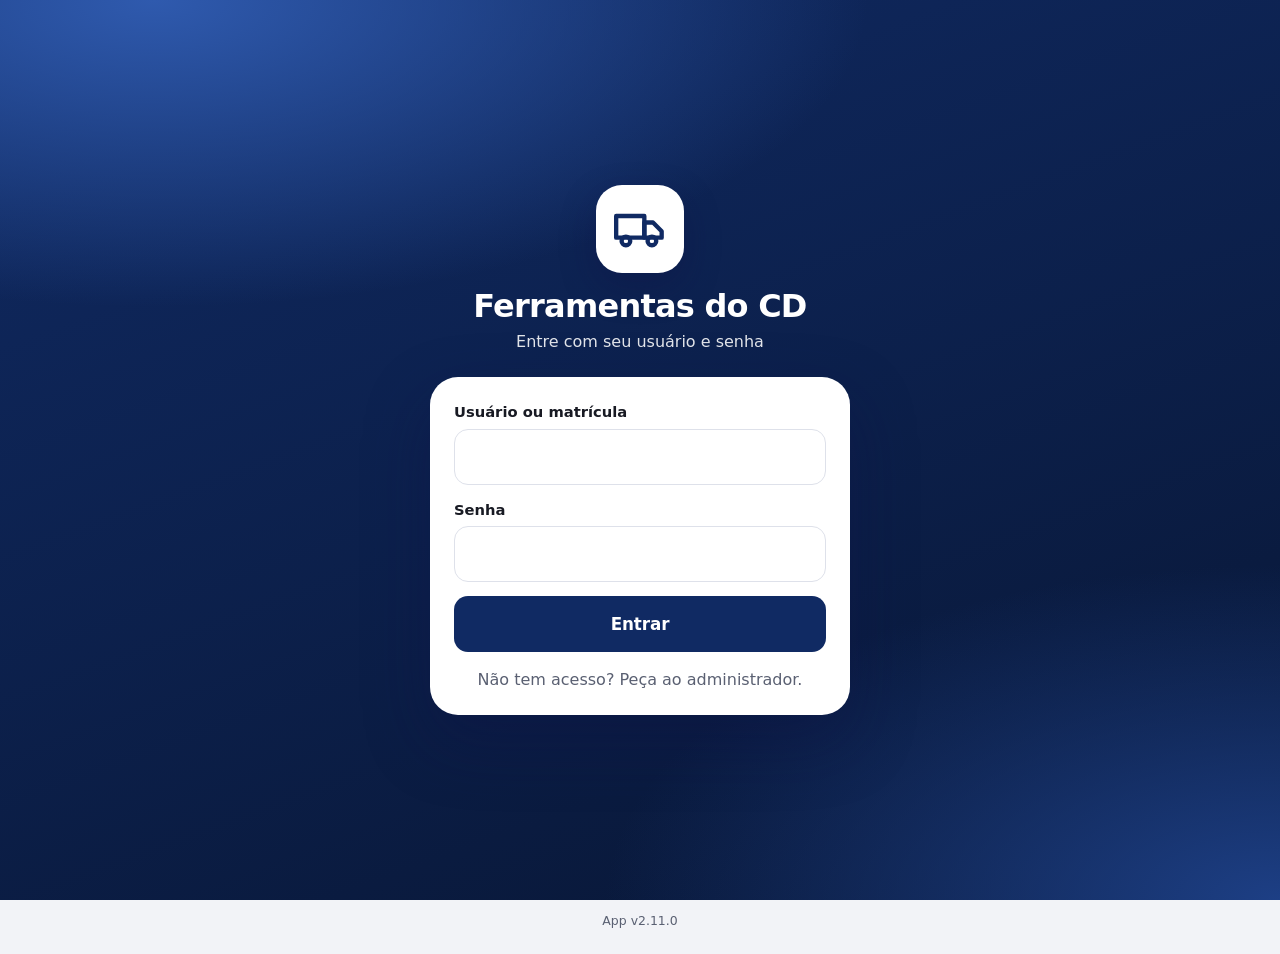
==== commit 6e3e7147: "Azul-marinho e telas sem rolagem lateral no celular Tabelas viram cartões, com Editar e Excluir semp" ====
--- a/index.html
+++ b/index.html
@@ -12,7 +12,7 @@
   <style>
     .tela-login {
       min-height: 100vh; min-height: 100dvh; display: flex; flex-direction: column; justify-content: center; align-items: center; padding: 32px 16px;
-      background: radial-gradient(90% 55% at 12% 0%, #6E8BFF 0%, transparent 62%), radial-gradient(85% 60% at 100% 100%, #7A3DF0 0%, transparent 62%), linear-gradient(160deg, #2F49E8, #2430A8);
+      background: radial-gradient(90% 55% at 12% 0%, #2F5AAE 0%, transparent 62%), radial-gradient(85% 60% at 100% 100%, #1D3F85 0%, transparent 62%), linear-gradient(160deg, #102A63, #081634);
     }
     .login-topo { color: var(--branco); padding: 0 8px 24px; text-align: center; }
     .login-topo .logo { width: 88px; height: 88px; border-radius: 26px; background: var(--branco); color: var(--cor); display: grid; place-items: center; margin: 0 auto 16px; box-shadow: 0 14px 34px rgba(14, 18, 70, .35); }
--- a/assets/css/global.css
+++ b/assets/css/global.css
@@ -1,12 +1,12 @@
 /* =========================================================
-   Hub de Ferramentas do CD — identidade "Cobalto"
+   Hub de Ferramentas do CD — identidade azul-marinho
    Para mudar as cores do app inteiro, altere só o :root.
    ========================================================= */
 :root {
-  --cor: #2F49E8;               /* ações: botões, links, seleção */
-  --cor-forte: #2238C4;         /* hover / pressionado */
-  --cor-clara: #E8ECFF;         /* botão secundário, destaque */
-  --cor-clara-2: #F5F6FD;       /* passar o mouse, linhas de apoio */
+  --cor: #102A63;               /* ações: botões, links, seleção */
+  --cor-forte: #0A1D47;         /* hover / pressionado */
+  --cor-clara: #E5EAF5;         /* botão secundário, destaque */
+  --cor-clara-2: #F4F6FB;       /* passar o mouse, linhas de apoio */
   --branco: #FFFFFF;
   --fundo: #F2F3F7;             /* fundo das telas */
 
@@ -99,7 +99,7 @@
 .btn:disabled { opacity: .45; cursor: not-allowed; }
 .btn svg { width: 21px; height: 21px; flex: none; }
 .btn.secundario { background: var(--cor-clara); color: var(--cor); }
-.btn.secundario:hover { background: #DCE2FF; }
+.btn.secundario:hover { background: #D8DFEF; }
 .btn.perigo { background: var(--erro); }
 .btn.perigo:hover { background: #B32015; }
 .btn.sucesso { background: var(--sucesso); }
@@ -258,6 +258,51 @@
   .conteudo { padding: 24px; }
 }
 
+
+/* ---------- Celular: nada rola para o lado ---------- */
+@media (max-width: 760px) {
+  /* Abas em grade: todas ficam visíveis */
+  .abas { display: grid; grid-template-columns: repeat(auto-fit, minmax(104px, 1fr)); overflow: visible; }
+  .abas button { padding: 0 6px; min-height: 44px; font-size: .9rem; }
+  .abas .btn { margin-left: 0; min-height: 44px; }
+
+  /* Tabelas viram cartões. Os rótulos vêm do cabeçalho (assets/js/pwa.js) */
+  .tabela-wrap { overflow: visible; background: transparent; border-radius: 0; box-shadow: none; }
+  table.tabela, .tabela tbody { display: block; }
+  .tabela thead { display: none; }
+  .tabela tr {
+    display: flex; flex-direction: column; margin-bottom: 10px; padding: 12px 16px;
+    background: var(--branco); border-radius: 18px; box-shadow: var(--sombra-p);
+  }
+  .tabela tbody tr:hover { background: var(--branco); }
+  .tabela td, .tabela td.num {
+    display: block; padding: 5px 0; border: 0; text-align: right; white-space: normal; overflow-wrap: anywhere;
+  }
+  .tabela td:empty { display: none; }
+  .tabela td::before { content: attr(data-label); float: left; max-width: 48%; padding-right: 12px; text-align: left; font-size: .86rem; color: var(--texto-suave); }
+  .tabela td[data-label=""]::before, .tabela td.vazio::before, .tabela td.carregando::before { display: none; }
+  .tabela td.vazio, .tabela td.carregando { text-align: center; }
+
+  /* Título do cartão: 1ª coluna, ou a indicada na tabela */
+  .tabela:not(.titulo-2):not(.titulo-3) td:first-child,
+  .tabela.titulo-2 td:nth-child(2),
+  .tabela.titulo-3 td:nth-child(3) {
+    order: -1; padding: 0 0 8px; margin-bottom: 4px; border-bottom: 1px solid #ECEEF3;
+    text-align: left; font-size: 1.04rem; font-weight: 650; letter-spacing: -.008em;
+  }
+  .tabela:not(.titulo-2):not(.titulo-3) td:first-child::before,
+  .tabela.titulo-2 td:nth-child(2)::before,
+  .tabela.titulo-3 td:nth-child(3)::before { display: none; }
+  .tabela:not(.titulo-2):not(.titulo-3) td.vazio:first-child,
+  .tabela:not(.titulo-2):not(.titulo-3) td.carregando:first-child { margin: 0; padding: 12px 0; border: 0; text-align: center; font-weight: 400; }
+
+  /* Ações sempre à vista, em largura total */
+  .tabela td:has(.btn) { padding-top: 10px; text-align: left; }
+  .tabela td:has(.btn)::before { display: none; }
+  .tabela td .btn { flex: 1; width: 100%; }
+  .tabela td .btns, .tabela td .acoes { display: flex; flex-wrap: nowrap; gap: 8px; }
+}
+
 /* ---------- Preferências de acessibilidade ---------- */
 @media (prefers-reduced-motion: reduce) {
   *, *::before, *::after { transition-duration: .01ms !important; animation-duration: .01ms !important; }
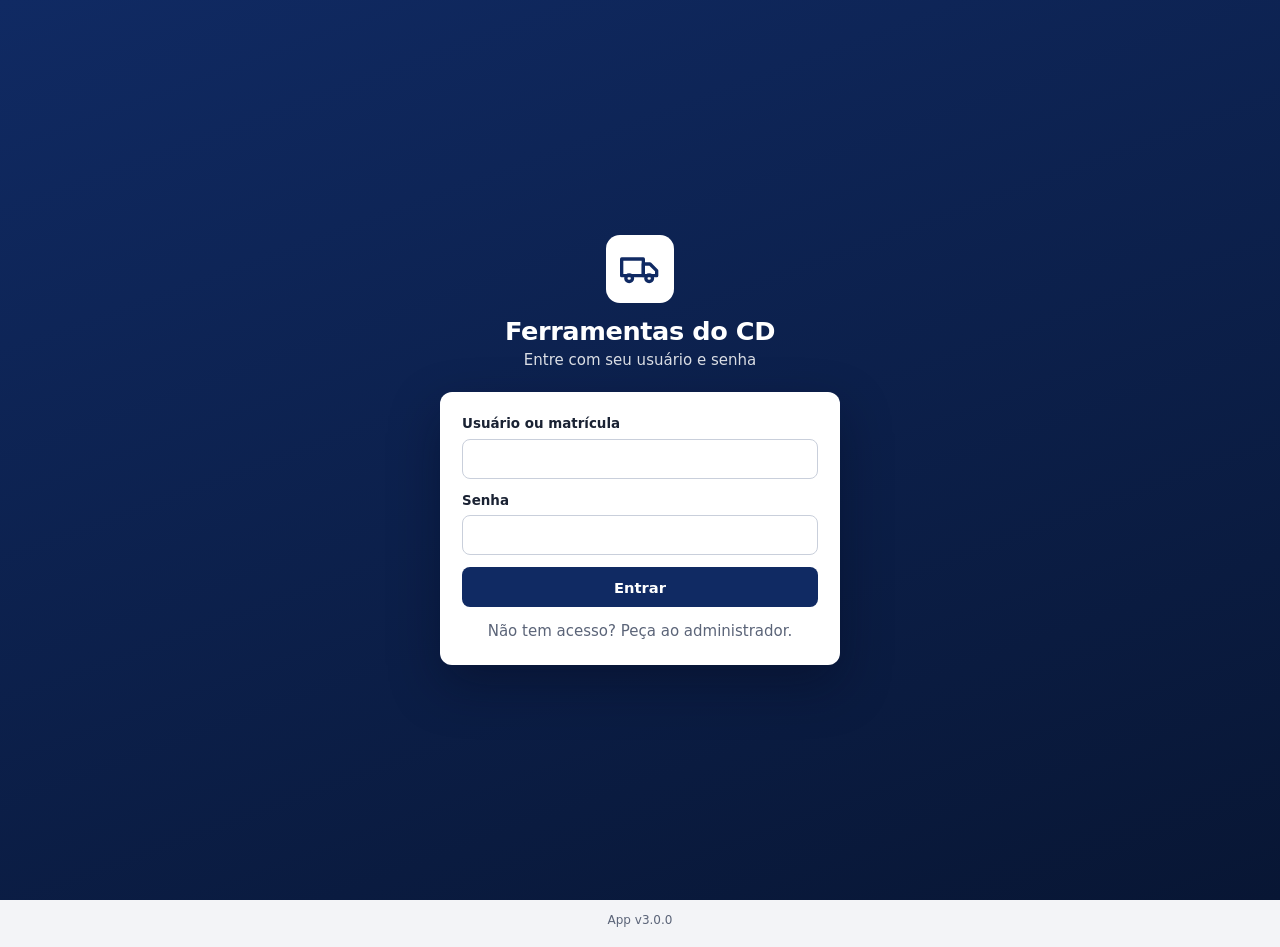
==== commit 683ee3d0: "Plataforma corporativa com menu lateral e acessos unificados Menu lateral retrátil, filtros fixos no" ====
--- a/index.html
+++ b/index.html
@@ -3,50 +3,76 @@
 <head>
   <meta charset="utf-8">
   <meta name="viewport" content="width=device-width, initial-scale=1, viewport-fit=cover">
-  <meta name="theme-color" content="#F2F3F7">
+  <meta name="theme-color" content="#102A63">
   <title>Ferramentas do CD</title>
   <link rel="manifest" href="manifest.json">
   <link rel="icon" href="assets/icons/icon.svg" type="image/svg+xml">
   <link rel="apple-touch-icon" href="assets/icons/apple-touch-icon.png">
   <link rel="stylesheet" href="assets/css/global.css">
   <style>
-    .tela-login {
-      min-height: 100vh; min-height: 100dvh; display: flex; flex-direction: column; justify-content: center; align-items: center; padding: 32px 16px;
-      background: radial-gradient(90% 55% at 12% 0%, #2F5AAE 0%, transparent 62%), radial-gradient(85% 60% at 100% 100%, #1D3F85 0%, transparent 62%), linear-gradient(160deg, #102A63, #081634);
-    }
-    .login-topo { color: var(--branco); padding: 0 8px 24px; text-align: center; }
-    .login-topo .logo { width: 88px; height: 88px; border-radius: 26px; background: var(--branco); color: var(--cor); display: grid; place-items: center; margin: 0 auto 16px; box-shadow: 0 14px 34px rgba(14, 18, 70, .35); }
-    .login-topo .logo svg { width: 52px; height: 52px; }
-    .login-topo h1 { margin: 0; font-size: 2rem; }
-    .login-topo p { margin: 6px 0 0; opacity: .88; }
-    .login-form { padding: 24px; width: 100%; max-width: 420px; background: var(--branco); border-radius: 28px; box-shadow: 0 26px 64px rgba(14, 18, 70, .38); animation: sobe .55s var(--mola); }
+    /* ---------- Login ---------- */
+    .tela-login { min-height: 100vh; min-height: 100dvh; display: flex; flex-direction: column; justify-content: center; align-items: center; padding: 32px 16px; background: linear-gradient(160deg, #102A63, #081634); }
+    .login-topo { color: var(--branco); padding: 0 8px 20px; text-align: center; }
+    .login-topo .logo { width: 68px; height: 68px; border-radius: 14px; background: var(--branco); color: var(--cor); display: grid; place-items: center; margin: 0 auto 14px; }
+    .login-topo .logo svg { width: 40px; height: 40px; }
+    .login-topo h1 { margin: 0; color: var(--branco); }
+    .login-topo p { margin: 4px 0 0; opacity: .85; }
+    .login-form { padding: 22px; width: 100%; max-width: 400px; background: var(--branco); border-radius: 12px; box-shadow: 0 20px 50px rgba(4, 10, 30, .4); }
     .login-form p { margin-bottom: 0; }
 
-    .saudacao { margin: 6px 0 20px; }
-    .saudacao h1 { margin-bottom: 2px; }
-    .grade-ferramentas { display: grid; grid-template-columns: repeat(auto-fill, minmax(280px, 1fr)); gap: 12px; }
-    .ferramenta {
-      display: flex; gap: 14px; align-items: center; text-decoration: none; color: var(--texto); touch-action: manipulation;
-      border-radius: 22px; padding: 16px; background: var(--branco); box-shadow: var(--sombra); min-height: 100px;
-      transition: transform .4s var(--mola), box-shadow .25s;
+    /* ---------- Sistema ---------- */
+    .app { position: fixed; inset: 0; display: flex; }
+    .menu { flex: none; width: 256px; display: flex; flex-direction: column; background: #0D2352; color: #DCE3F2; transition: width .2s ease, transform .22s ease; z-index: 40; }
+    .menu-marca { display: flex; align-items: center; gap: 10px; min-height: 56px; padding: 0 14px; border-bottom: 1px solid rgba(255, 255, 255, .1); white-space: nowrap; overflow: hidden; }
+    .menu-marca .logo-p { flex: none; width: 32px; height: 32px; border-radius: 7px; background: var(--branco); color: var(--cor); display: grid; place-items: center; }
+    .menu-marca .logo-p svg { width: 20px; height: 20px; }
+    .menu-marca strong { color: var(--branco); font-size: .98rem; font-weight: 650; }
+    .menu-itens { flex: 1; overflow-y: auto; overflow-x: hidden; padding: 6px 8px 12px; }
+    .menu-grupo { margin: 14px 8px 4px; font-size: .68rem; font-weight: 700; letter-spacing: .06em; text-transform: uppercase; color: #8FA0C4; white-space: nowrap; }
+    .menu-item { display: flex; align-items: center; gap: 11px; width: 100%; min-height: var(--toque); padding: 0 10px; border: 0; border-radius: 7px; background: transparent; color: inherit; font: inherit; font-size: .9rem; text-align: left; cursor: pointer; white-space: nowrap; overflow: hidden; }
+    .menu-item svg { flex: none; width: 19px; height: 19px; }
+    .menu-item:hover { background: rgba(255, 255, 255, .08); }
+    .menu-item.ativo { background: var(--branco); color: var(--cor); font-weight: 600; }
+    .menu-item.em-breve { opacity: .45; cursor: not-allowed; background: transparent; }
+    .menu-usuario { display: flex; align-items: center; gap: 8px; padding: 10px 12px; border-top: 1px solid rgba(255, 255, 255, .1); }
+    .menu-usuario .dados { flex: 1; min-width: 0; }
+    .menu-usuario strong, .menu-usuario small { display: block; white-space: nowrap; overflow: hidden; text-overflow: ellipsis; }
+    .menu-usuario strong { color: var(--branco); font-size: .86rem; font-weight: 600; }
+    .menu-usuario small { font-size: .74rem; color: #A9B6D2; }
+    .btn-icone { flex: none; width: var(--toque); height: var(--toque); display: grid; place-items: center; border: 0; border-radius: 7px; background: transparent; color: inherit; cursor: pointer; }
+    .btn-icone:hover { background: rgba(127, 140, 170, .18); }
+    .btn-icone svg { width: 21px; height: 21px; }
+
+    .principal { flex: 1; min-width: 0; display: flex; flex-direction: column; }
+    .barra { flex: none; display: flex; align-items: center; gap: 8px; min-height: 56px; padding: 0 12px 0 8px; padding-top: env(safe-area-inset-top); background: var(--branco); border-bottom: 1px solid var(--borda); }
+    .barra-titulo { flex: 1; min-width: 0; }
+    .barra-titulo small, .barra-titulo strong { display: block; white-space: nowrap; overflow: hidden; text-overflow: ellipsis; }
+    .barra-titulo small { font-size: .72rem; color: var(--texto-suave); }
+    .barra-titulo strong { font-size: 1.04rem; font-weight: 650; line-height: 1.2; }
+    .sync-barra { flex: none; display: flex; align-items: center; gap: 6px; font-size: .78rem; font-weight: 600; color: var(--texto-suave); }
+    .sync-barra::before { content: ""; width: 8px; height: 8px; border-radius: 50%; background: #22B45E; }
+    .sync-barra.off::before { background: var(--erro); }
+    .sync-pend { background: var(--alerta-forte); color: var(--texto); border-radius: 5px; padding: 0 6px; font-weight: 700; }
+    .area { flex: 1; min-height: 0; position: relative; background: var(--fundo); }
+    #quadro-ferramenta { position: absolute; inset: 0; width: 100%; height: 100%; border: 0; background: var(--fundo); }
+    .menu-fundo { display: none; }
+
+    /* Recolhido no computador: só ícones */
+    @media (min-width: 901px) {
+      .app.recolhido .menu { width: 60px; }
+      .app.recolhido .menu-marca strong, .app.recolhido .menu-item span, .app.recolhido .menu-usuario .dados { display: none; }
+      .app.recolhido .menu-grupo { visibility: hidden; height: 1px; margin: 6px 0; }
+      .app.recolhido .menu-item { justify-content: center; padding: 0; }
+      .app.recolhido .menu-usuario { justify-content: center; padding: 10px 0; }
+      .app.recolhido .menu-marca { justify-content: center; padding: 0; }
     }
-    a.ferramenta:hover { box-shadow: 0 2px 4px rgba(24, 26, 35, .06), 0 16px 36px rgba(24, 26, 35, .11); }
-    a.ferramenta:active { transform: scale(.975); transition-duration: .08s, .25s; }
-    .ferramenta .ico {
-      flex: none; width: 62px; height: 62px; border-radius: 18px; color: var(--branco); display: grid; place-items: center;
-      background: linear-gradient(160deg, var(--c1, #B4B9C7), var(--c2, #858C9E));
-      box-shadow: inset 0 1px 0 rgba(255, 255, 255, .35), 0 5px 12px rgba(24, 26, 35, .16);
+    /* Celular e tablet: menu por cima da tela */
+    @media (max-width: 900px) {
+      .menu { position: fixed; top: 0; bottom: 0; left: 0; width: min(290px, 84vw); transform: translateX(-100%); }
+      .app.aberto .menu { transform: none; box-shadow: 0 0 40px rgba(4, 10, 30, .4); }
+      .app.aberto .menu-fundo { display: block; position: fixed; inset: 0; z-index: 30; background: rgba(16, 24, 40, .45); }
     }
-    .ferramenta .ico svg { width: 32px; height: 32px; }
-    .ferramenta h2 { font-size: 1.08rem; margin: 0 0 3px; }
-    .ferramenta p { margin: 0; color: var(--texto-suave); font-size: .92rem; line-height: 1.35; }
-    .ferramenta.em-breve { background: transparent; box-shadow: inset 0 0 0 1px var(--borda); cursor: not-allowed; }
-    .ferramenta.em-breve h2, .ferramenta.em-breve p { color: var(--texto-suave); }
-    .ferramenta.em-breve .ico { box-shadow: none; }
-
-    #quadro-ferramenta { position: fixed; inset: 0; z-index: 1000; width: 100%; height: 100%; border: 0; background: var(--fundo); }
-    body.com-ferramenta { overflow: hidden; }
-    body.com-ferramenta > :not(#quadro-ferramenta):not(script) { display: none !important; }
+    body.no-app > .versao-app, body.no-app > #faixa-teste { display: none; }
   </style>
 </head>
 <body>
@@ -68,26 +94,29 @@
         <input id="senha" name="senha" type="password" autocomplete="current-password" required>
       </div>
       <button class="btn bloco" type="submit" id="btn-entrar">Entrar</button>
-      <p class="suave centro mt">Não tem acesso? Peça ao administrador.</p>    </form>
+      <p class="suave centro mt">Não tem acesso? Peça ao administrador.</p>
+    </form>
   </section>
 
-  <!-- HUB -->
-  <section id="tela-hub" hidden>
-    <header class="topo">
-      <div class="titulo">
-        <strong>Ferramentas do CD</strong>
-        <small id="hub-usuario"></small>
+  <!-- SISTEMA -->
+  <section id="tela-app" class="app" hidden>
+    <aside class="menu" aria-label="Menu principal">
+      <div class="menu-marca"><span class="logo-p" id="logo-menu"></span><strong>Ferramentas do CD</strong></div>
+      <nav class="menu-itens" id="menu-itens"></nav>
+      <div class="menu-usuario">
+        <div class="dados"><strong id="app-nome"></strong><small id="app-perfil"></small></div>
+        <button class="btn-icone" id="btn-sair" title="Sair" aria-label="Sair"></button>
       </div>
-      <button class="icone-btn" id="btn-sair" title="Sair" aria-label="Sair"></button>
-    </header>
-    <main class="conteudo">
-      <div class="saudacao">
-        <h1 id="hub-ola">Olá!</h1>
-        <p class="suave" style="margin:0">Escolha uma ferramenta</p>
-      </div>
-      <div id="offline-hub" class="aviso alerta" hidden>Sem conexão. As ferramentas que funcionam offline continuam disponíveis.</div>
-      <div id="lista-ferramentas" class="grade-ferramentas"></div>
-    </main>
+    </aside>
+    <div class="menu-fundo" id="menu-fundo"></div>
+    <div class="principal">
+      <header class="barra">
+        <button class="btn-icone" id="btn-menu" title="Menu" aria-label="Abrir ou recolher o menu"></button>
+        <div class="barra-titulo"><small id="t-grupo"></small><strong id="t-tela"></strong></div>
+        <div class="sync-barra" id="sync-barra" aria-live="polite" hidden><span id="sync-texto"></span><span class="sync-pend" id="sync-pend" hidden></span></div>
+      </header>
+      <div class="area" id="area"></div>
+    </div>
   </section>
 
   <!-- CONFIGURAÇÃO PENDENTE -->
--- a/assets/css/global.css
+++ b/assets/css/global.css
@@ -1,5 +1,5 @@
 /* =========================================================
-   Hub de Ferramentas do CD — identidade azul-marinho
+   Ferramentas do CD — identidade corporativa
    Para mudar as cores do app inteiro, altere só o :root.
    ========================================================= */
 :root {
@@ -8,310 +8,226 @@
   --cor-clara: #E5EAF5;         /* botão secundário, destaque */
   --cor-clara-2: #F4F6FB;       /* passar o mouse, linhas de apoio */
   --branco: #FFFFFF;
-  --fundo: #F2F3F7;             /* fundo das telas */
-
-  --texto: #181A23;
-  --texto-suave: #5A6072;
-  --borda: #DEE1EA;
+  --fundo: #F3F4F7;             /* fundo das telas */
+
+  --texto: #1A2233;
+  --texto-suave: #5B6478;
+  --borda: #DDE1E9;
 
   --sucesso: #157F3D;
   --sucesso-fundo: #DDF7E6;
   --alerta: #8A5B00;
   --alerta-fundo: #FEF2CC;
   --alerta-forte: #F5B301;
-  --erro: #D1281C;
+  --erro: #C4281C;
   --erro-fundo: #FDE6E3;
 
-  --raio: 20px;
-  --raio-p: 14px;
-  --sombra-p: 0 1px 2px rgba(24, 26, 35, .06), 0 2px 8px rgba(24, 26, 35, .04);
-  --sombra: 0 1px 2px rgba(24, 26, 35, .05), 0 10px 28px rgba(24, 26, 35, .07);
-  --toque: 56px;                /* altura mínima de botões (uso com luva) */
-  --fonte: -apple-system, BlinkMacSystemFont, "SF Pro Text", system-ui, "Segoe UI", Roboto, Arial, sans-serif;
-  --mola: cubic-bezier(.22, 1, .36, 1); /* assenta sem passar do ponto */
-}
-@supports (transition-timing-function: linear(0, 1)) {
-  :root { --mola: linear(0, .16 5%, .42 11%, .66 18%, .82 26%, .92 35%, .97 46%, .99 60%, 1); }
-}
+  --raio: 10px;
+  --raio-p: 8px;
+  --sombra-p: 0 1px 2px rgba(16, 24, 40, .05);
+  --sombra: 0 1px 2px rgba(16, 24, 40, .06), 0 1px 3px rgba(16, 24, 40, .04);
+  --toque: 40px;                /* altura de botões e campos */
+  --toque-p: 34px;
+  --vao: 20px;                  /* margem das telas */
+  --fonte: -apple-system, BlinkMacSystemFont, "Segoe UI", Roboto, system-ui, Arial, sans-serif;
+  --mola: cubic-bezier(.22, 1, .36, 1);
+}
+/* Telas de toque: alvos maiores, para uso com luva */
+@media (pointer: coarse) { :root { --toque: 52px; --toque-p: 44px; } }
+@media (max-width: 760px) { :root { --vao: 12px; } }
 
 * { box-sizing: border-box; }
-html, body { margin: 0; padding: 0; }
+html, body { margin: 0; padding: 0; overflow-x: clip; }
 body {
   font-family: var(--fonte);
-  font-size: 17px;
+  font-size: 15px;
   line-height: 1.45;
   color: var(--texto);
   background: var(--fundo);
   -webkit-tap-highlight-color: transparent;
   -webkit-font-smoothing: antialiased;
-  font-optical-sizing: auto;
   min-height: 100vh;
 }
-h1, h2, h3 { margin: 0 0 .5em; font-weight: 700; }
-h1 { font-size: 2rem; line-height: 1.1; letter-spacing: -.024em; }
-h2 { font-size: 1.32rem; line-height: 1.2; letter-spacing: -.016em; }
-h3 { font-size: 1.08rem; line-height: 1.25; letter-spacing: -.008em; }
-small { letter-spacing: .004em; }
+@media (pointer: coarse) { body { font-size: 16px; } }
+h1, h2, h3 { margin: 0 0 .5em; font-weight: 650; }
+h1 { font-size: 1.6rem; line-height: 1.15; letter-spacing: -.016em; }
+h2 { font-size: 1.14rem; line-height: 1.25; letter-spacing: -.008em; }
+h3 { font-size: 1rem; line-height: 1.3; }
 a { color: var(--cor); }
+img, svg { max-width: 100%; }
 [hidden] { display: none !important; }
-:focus-visible { outline: 3px solid var(--cor); outline-offset: 2px; }
-.versao-app { text-align: center; font-size: .78rem; color: var(--texto-suave); padding: 12px 16px 24px; }
-
-/* ---------- Cabeçalho (material translúcido) ---------- */
-.topo {
-  position: sticky; top: 0; z-index: 20;
-  display: flex; align-items: center; gap: 12px;
-  padding: 8px 16px; min-height: 64px;
-  padding-top: max(8px, env(safe-area-inset-top));
-  color: var(--texto);
-  background: rgba(242, 243, 247, .76);
-  -webkit-backdrop-filter: blur(22px) saturate(180%);
-  backdrop-filter: blur(22px) saturate(180%);
-  box-shadow: 0 .5px 0 rgba(24, 26, 35, .12);
-}
-.topo .titulo { flex: 1; min-width: 0; }
-.topo .titulo strong { display: block; font-size: 1.12rem; font-weight: 700; letter-spacing: -.012em; white-space: nowrap; overflow: hidden; text-overflow: ellipsis; }
-.topo .titulo small { display: block; color: var(--texto-suave); font-size: .84rem; white-space: nowrap; overflow: hidden; text-overflow: ellipsis; }
-.topo .icone-btn {
-  background: var(--branco); border: 0; color: var(--cor); box-shadow: var(--sombra-p);
-  width: 48px; height: 48px; border-radius: 16px; display: grid; place-items: center; cursor: pointer;
-  flex: none; text-decoration: none; transition: transform .35s var(--mola);
-}
-.topo .icone-btn:active { transform: scale(.92); transition-duration: .08s; }
-.topo svg { width: 24px; height: 24px; }
+:focus-visible { outline: 2px solid var(--cor); outline-offset: 1px; }
+.versao-app { text-align: center; font-size: .75rem; color: var(--texto-suave); padding: 12px 16px 18px; }
+
+/* Título, abas e voltar agora ficam no menu e na barra do sistema */
+.topo, .abas { display: none !important; }
 
 /* ---------- Conteúdo ---------- */
-.conteudo { padding: 16px; max-width: 1200px; margin: 0 auto; }
+.conteudo { padding: var(--vao); margin: 0 auto; }
 .conteudo.estreito { max-width: 520px; }
+
+/* ---------- Filtros fixos no topo ---------- */
+.filtros-fixos {
+  position: sticky; top: 0; z-index: 15;
+  margin: calc(var(--vao) * -1) calc(var(--vao) * -1) 14px;
+  padding: 10px var(--vao);
+  background: var(--branco);
+  border-bottom: 1px solid var(--borda);
+  box-shadow: 0 2px 4px rgba(16, 24, 40, .04);
+}
+.filtros-fixos summary {
+  display: flex; align-items: center; justify-content: space-between; min-height: 32px;
+  font-weight: 600; cursor: pointer; list-style: none;
+}
+.filtros-fixos summary::-webkit-details-marker { display: none; }
+.filtros-fixos summary::after { content: "▾"; color: var(--texto-suave); }
+.filtros-fixos[open] summary::after { content: "▴"; }
+.filtros-fixos form, .filtros-linha { display: flex; flex-wrap: wrap; gap: 10px 12px; align-items: flex-end; }
+.filtros-fixos .grade-filtros { flex: 1 1 320px; grid-template-columns: repeat(auto-fit, minmax(150px, 1fr)); gap: 8px 12px; }
+.filtros-fixos .campo label { font-size: .76rem; color: var(--texto-suave); }
+.filtros-fixos .campo { gap: 3px; margin-bottom: 0; }
+.filtros-fixos .btns { flex: none; }
+@media (min-width: 761px) { .filtros-fixos summary { display: none; } }
+@media (max-width: 760px) { .filtros-fixos[open] summary { margin-bottom: 8px; } .filtros-fixos .btns { flex: 1 1 100%; } .filtros-fixos .btns .btn { flex: 1; } }
 
 /* ---------- Botões ---------- */
 .btn {
-  display: inline-flex; align-items: center; justify-content: center; gap: 10px;
-  min-height: var(--toque); padding: 0 24px;
+  display: inline-flex; align-items: center; justify-content: center; gap: 8px;
+  min-height: var(--toque); padding: 0 16px;
   background: var(--cor); color: var(--branco);
-  border: 0; border-radius: var(--raio-p);
-  font-size: 1.05rem; font-weight: 650; font-family: inherit; letter-spacing: -.006em;
+  border: 1px solid transparent; border-radius: var(--raio-p);
+  font-size: .92rem; font-weight: 600; font-family: inherit;
   cursor: pointer; text-decoration: none; user-select: none; touch-action: manipulation;
-  transition: background .15s, transform .35s var(--mola);
+  transition: background .12s, border-color .12s;
 }
 .btn:hover { background: var(--cor-forte); }
-.btn:active { transform: scale(.97); transition-duration: .15s, .08s; }
+.btn:active { filter: brightness(.92); }
 .btn:disabled { opacity: .45; cursor: not-allowed; }
-.btn svg { width: 21px; height: 21px; flex: none; }
-.btn.secundario { background: var(--cor-clara); color: var(--cor); }
-.btn.secundario:hover { background: #D8DFEF; }
+.btn svg { width: 17px; height: 17px; flex: none; }
+.btn.secundario { background: var(--branco); color: var(--cor); border-color: var(--borda); }
+.btn.secundario:hover { background: var(--cor-clara-2); border-color: #C6CDDB; }
 .btn.perigo { background: var(--erro); }
-.btn.perigo:hover { background: #B32015; }
+.btn.perigo:hover { background: #A52015; }
 .btn.sucesso { background: var(--sucesso); }
 .btn.sucesso:hover { background: #106631; }
 .btn.bloco { width: 100%; }
-.btn.pequeno { min-height: 46px; padding: 0 16px; font-size: .95rem; border-radius: 13px; }
-.btns { display: flex; flex-wrap: wrap; gap: 10px; }
+.btn.pequeno { min-height: var(--toque-p); padding: 0 12px; font-size: .86rem; }
+.btns { display: flex; flex-wrap: wrap; gap: 8px; }
 
 /* ---------- Formulários ---------- */
-.campo { display: flex; flex-direction: column; gap: 6px; margin-bottom: 14px; }
-.campo label { font-weight: 600; font-size: .92rem; }
+.campo { display: flex; flex-direction: column; gap: 5px; margin-bottom: 12px; min-width: 0; }
+.campo label { font-weight: 600; font-size: .84rem; }
 .campo input, .campo select, .campo textarea, input.entrada, select.entrada, textarea.entrada {
-  min-height: var(--toque); padding: 0 16px; font-size: 1.05rem; font-family: inherit;
+  min-height: var(--toque); padding: 0 10px; font-size: .94rem; font-family: inherit;
   color: var(--texto); background: var(--branco);
-  border: 1.5px solid var(--borda); border-radius: var(--raio-p); width: 100%;
-  transition: border-color .15s, box-shadow .15s;
-}
-.campo textarea, textarea.entrada { padding: 12px 16px; min-height: 90px; }
+  border: 1px solid #C9CFDB; border-radius: var(--raio-p); width: 100%; min-width: 0; max-width: 100%;
+}
+.campo textarea, textarea.entrada { padding: 8px 10px; min-height: 90px; }
 .campo input::placeholder, .entrada::placeholder { color: #8A90A0; }
 .campo input:focus, .campo select:focus, .campo textarea:focus, .entrada:focus {
-  outline: none; border-color: var(--cor); box-shadow: 0 0 0 4px var(--cor-clara);
-}
-.campo .ajuda { font-size: .85rem; color: var(--texto-suave); }
-.check { display: flex; align-items: center; gap: 10px; min-height: 48px; font-weight: 600; cursor: pointer; }
-.check input { width: 26px; height: 26px; accent-color: var(--cor); }
+  outline: none; border-color: var(--cor); box-shadow: 0 0 0 3px var(--cor-clara);
+}
+.campo .ajuda { font-size: .8rem; color: var(--texto-suave); }
+.check { display: flex; align-items: center; gap: 8px; min-height: 40px; font-weight: 600; cursor: pointer; }
+.check input { width: 20px; height: 20px; accent-color: var(--cor); flex: none; }
 .grade-filtros { display: grid; grid-template-columns: repeat(auto-fit, minmax(170px, 1fr)); gap: 10px 12px; align-items: end; }
 .grade-filtros .campo { margin-bottom: 0; }
 
 /* ---------- Cartões ---------- */
-.cartao {
-  background: var(--branco); border-radius: var(--raio);
-  padding: 18px; box-shadow: var(--sombra); margin-bottom: 16px;
-}
-.cartao.destaque { background: var(--cor-clara); box-shadow: none; }
-
-/* ---------- Abas (controle segmentado) ---------- */
-.abas {
-  display: flex; gap: 2px; overflow-x: auto; padding: 4px;
-  margin: 8px max(16px, calc((100% - 1168px) / 2)) 0;
-  background: rgba(118, 122, 140, .15); border-radius: 16px;
-  scrollbar-width: none;
-}
-.abas::-webkit-scrollbar { display: none; }
-.abas button {
-  flex: 1 0 auto; min-height: 46px; padding: 0 16px; border-radius: 12px;
-  background: transparent; color: var(--texto); border: 0;
-  font-weight: 600; font-size: .95rem; font-family: inherit; letter-spacing: -.006em; cursor: pointer;
-  touch-action: manipulation; transition: background .2s, box-shadow .2s, transform .35s var(--mola);
-}
-.abas button:active { transform: scale(.96); transition-duration: .2s, .2s, .08s; }
-.abas button[aria-selected="true"] { background: var(--branco); color: var(--cor); box-shadow: var(--sombra-p); }
-.abas button:hover:not([aria-selected="true"]) { background: rgba(255, 255, 255, .45); }
-.abas .btn { flex: none; align-self: center; margin-left: 4px; min-height: 42px; background: var(--branco); }
-
-/* ---------- Tabelas ---------- */
-.tabela-wrap { overflow-x: auto; background: var(--branco); border-radius: var(--raio); box-shadow: var(--sombra); }
-table.tabela { width: 100%; border-collapse: collapse; font-size: .95rem; }
-.tabela th, .tabela td { padding: 12px 14px; text-align: left; border-bottom: 1px solid #ECEEF3; white-space: nowrap; }
-.tabela th { background: #FAFAFC; color: var(--texto-suave); position: sticky; top: 0; font-weight: 600; font-size: .82rem; }
+.cartao { background: var(--branco); border: 1px solid var(--borda); border-radius: var(--raio); padding: 16px; box-shadow: var(--sombra); margin-bottom: 14px; }
+.cartao.destaque { background: var(--cor-clara); border-color: transparent; box-shadow: none; }
+
+/* ---------- Tabelas (sem rolagem lateral) ---------- */
+.tabela-wrap { overflow: hidden; background: var(--branco); border: 1px solid var(--borda); border-radius: var(--raio); box-shadow: var(--sombra); }
+table.tabela { width: 100%; border-collapse: collapse; font-size: .88rem; }
+.tabela th, .tabela td { padding: 9px 12px; text-align: left; border-bottom: 1px solid #ECEEF3; overflow-wrap: break-word; }
+.tabela th { background: #F7F8FA; color: var(--texto-suave); font-weight: 600; font-size: .76rem; }
 .tabela tbody tr:last-child td { border-bottom: 0; }
 .tabela tbody tr:hover { background: var(--cor-clara-2); }
 .tabela td.num, .tabela th.num { text-align: right; font-variant-numeric: tabular-nums; }
-.tabela .vazio { text-align: center; color: var(--texto-suave); padding: 28px; white-space: normal; }
+.tabela .vazio { text-align: center; color: var(--texto-suave); padding: 24px; }
+.tabela td .acoes, .tabela td .btns { flex-wrap: nowrap; }
+
+/* Quando a tabela não cabe, cada linha vira um cartão (assets/js/pwa.js decide) */
+.em-cartoes.tabela-wrap { overflow: visible; background: transparent; border: 0; border-radius: 0; box-shadow: none; }
+.em-cartoes table.tabela, .em-cartoes .tabela tbody { display: block; }
+.em-cartoes .tabela thead { display: none; }
+.em-cartoes .tabela tr { display: flex; flex-direction: column; margin-bottom: 8px; padding: 10px 14px; background: var(--branco); border: 1px solid var(--borda); border-radius: var(--raio); }
+.em-cartoes .tabela tbody tr:hover { background: var(--branco); }
+.em-cartoes .tabela td, .em-cartoes .tabela td.num { display: block; padding: 4px 0; border: 0; text-align: right; overflow-wrap: anywhere; }
+.em-cartoes .tabela td:empty { display: none; }
+.em-cartoes .tabela td::before { content: attr(data-label); float: left; max-width: 48%; padding-right: 12px; text-align: left; font-size: .82rem; color: var(--texto-suave); }
+.em-cartoes .tabela td[data-label=""]::before, .em-cartoes .tabela td.vazio::before, .em-cartoes .tabela td.carregando::before { display: none; }
+.em-cartoes .tabela td.vazio, .em-cartoes .tabela td.carregando { text-align: center; }
+.em-cartoes .tabela:not(.titulo-2):not(.titulo-3) td:first-child,
+.em-cartoes .tabela.titulo-2 td:nth-child(2),
+.em-cartoes .tabela.titulo-3 td:nth-child(3) { order: -1; padding: 0 0 7px; margin-bottom: 3px; border-bottom: 1px solid #ECEEF3; text-align: left; font-size: .98rem; font-weight: 650; }
+.em-cartoes .tabela:not(.titulo-2):not(.titulo-3) td:first-child::before,
+.em-cartoes .tabela.titulo-2 td:nth-child(2)::before,
+.em-cartoes .tabela.titulo-3 td:nth-child(3)::before { display: none; }
+.em-cartoes .tabela:not(.titulo-2):not(.titulo-3) td.vazio:first-child,
+.em-cartoes .tabela:not(.titulo-2):not(.titulo-3) td.carregando:first-child { margin: 0; padding: 12px 0; border: 0; text-align: center; font-weight: 400; }
+.em-cartoes .tabela td:has(.btn) { padding-top: 9px; text-align: left; }
+.em-cartoes .tabela td:has(.btn)::before { display: none; }
+.em-cartoes .tabela td .btn { flex: 1; width: 100%; }
+.em-cartoes .tabela td .btns, .em-cartoes .tabela td .acoes { display: flex; gap: 8px; }
 
 /* ---------- Selos ---------- */
-.selo {
-  display: inline-flex; align-items: center; gap: 6px; padding: 3px 11px; border-radius: 999px;
-  font-size: .8rem; font-weight: 650; background: var(--cor-clara); color: var(--cor); white-space: nowrap;
-}
+.selo { display: inline-flex; align-items: center; gap: 5px; padding: 2px 8px; border-radius: 5px; font-size: .75rem; font-weight: 600; background: var(--cor-clara); color: var(--cor); white-space: nowrap; }
 .selo.sucesso { background: var(--sucesso-fundo); color: var(--sucesso); }
 .selo.alerta { background: var(--alerta-fundo); color: var(--alerta); }
 .selo.erro { background: var(--erro-fundo); color: var(--erro); }
 .selo.neutro { background: #E9EBF1; color: var(--texto-suave); }
 
-/* ---------- Indicador de sincronização ---------- */
-.sync { display: flex; flex-direction: column; align-items: flex-end; gap: 4px; flex: none; }
-.sync .ponto { display: inline-flex; align-items: center; gap: 6px; font-size: .8rem; font-weight: 650; }
-.sync .ponto::before { content: ""; width: 9px; height: 9px; border-radius: 50%; background: #22B45E; }
-.sync .ponto.off::before { background: var(--erro); }
-.sync .pendentes { background: var(--alerta-forte); color: var(--texto); border-radius: 999px; padding: 1px 9px; font-size: .78rem; font-weight: 750; }
-
 /* ---------- Avisos ---------- */
-.aviso { border-radius: var(--raio-p); padding: 14px 16px; font-weight: 600; margin-bottom: 14px; }
+.aviso { border-radius: var(--raio-p); padding: 11px 14px; font-weight: 500; margin-bottom: 12px; }
 .aviso.info { background: var(--cor-clara); color: var(--cor-forte); }
 .aviso.sucesso { background: var(--sucesso-fundo); color: var(--sucesso); }
 .aviso.alerta { background: var(--alerta-fundo); color: var(--alerta); }
 .aviso.erro { background: var(--erro-fundo); color: var(--erro); }
 
 /* ---------- Toast ---------- */
-#toasts { position: fixed; left: 0; right: 0; bottom: 20px; z-index: 100; display: flex; flex-direction: column; align-items: center; gap: 8px; pointer-events: none; padding: 0 16px; }
-.toast {
-  pointer-events: auto; max-width: 480px; width: fit-content; padding: 13px 20px; border-radius: 18px;
-  background: rgba(24, 26, 35, .92); color: var(--branco); font-weight: 600; font-size: .98rem;
-  box-shadow: 0 10px 30px rgba(24, 26, 35, .28);
-  animation: sobe .45s var(--mola);
-}
+#toasts { position: fixed; left: 0; right: 0; bottom: 16px; z-index: 100; display: flex; flex-direction: column; align-items: center; gap: 8px; pointer-events: none; padding: 0 16px; }
+.toast { pointer-events: auto; max-width: 480px; width: fit-content; padding: 10px 16px; border-radius: var(--raio-p); background: #1A2233; color: var(--branco); font-weight: 500; font-size: .92rem; box-shadow: 0 8px 24px rgba(16, 24, 40, .25); animation: sobe .25s ease-out; }
 .toast.sucesso { background: var(--sucesso); }
 .toast.erro { background: var(--erro); }
 .toast.alerta { background: var(--alerta-forte); color: var(--texto); }
-@keyframes sobe { from { transform: translateY(24px) scale(.96); opacity: 0; } to { transform: none; opacity: 1; } }
+@keyframes sobe { from { transform: translateY(12px); opacity: 0; } to { transform: none; opacity: 1; } }
 
 /* ---------- Faixa do modo de teste ---------- */
-#faixa-teste {
-  position: fixed; left: 0; right: 0; bottom: 0; z-index: 90; display: flex; flex-wrap: wrap; gap: 4px 12px;
-  align-items: center; justify-content: center; padding: 6px 16px; background: var(--alerta-forte);
-  color: var(--texto); font-size: .85rem; font-weight: 700; text-align: center;
-}
-#faixa-teste button { font: inherit; background: none; border: 0; color: inherit; text-decoration: underline; cursor: pointer; padding: 4px; }
-body:has(#faixa-teste) { padding-bottom: 44px; }
-body:has(#faixa-teste) #toasts { bottom: 56px; }
-
-/* ---------- Janelas (<dialog>): sobem do rodapé no celular ---------- */
+#faixa-teste { position: fixed; left: 0; right: 0; bottom: 0; z-index: 90; display: flex; flex-wrap: wrap; gap: 4px 12px; align-items: center; justify-content: center; padding: 4px 16px; background: var(--alerta-forte); color: var(--texto); font-size: .8rem; font-weight: 700; text-align: center; }
+#faixa-teste button { font: inherit; background: none; border: 0; color: inherit; text-decoration: underline; cursor: pointer; padding: 2px; }
+body:has(#faixa-teste) { padding-bottom: 36px; }
+body:has(#faixa-teste) #toasts { bottom: 48px; }
+
+/* ---------- Janelas (<dialog>) ---------- */
 dialog.modal {
-  border: none; border-radius: 26px; padding: 0; width: min(560px, calc(100vw - 32px));
-  max-height: calc(100vh - 40px); color: var(--texto); background: var(--branco);
-  box-shadow: 0 24px 70px rgba(24, 26, 35, .3);
-  opacity: 0; transform: translateY(28px) scale(.97);
-  transition: transform .42s var(--mola), opacity .2s ease, overlay .42s allow-discrete, display .42s allow-discrete;
-}
-dialog.modal[open] { opacity: 1; transform: none; }
-@starting-style { dialog.modal[open] { opacity: 0; transform: translateY(28px) scale(.97); } }
-dialog.modal::backdrop { background: rgba(24, 26, 35, .4); transition: opacity .25s ease, overlay .42s allow-discrete, display .42s allow-discrete; opacity: 0; }
-dialog.modal[open]::backdrop { opacity: 1; }
-@starting-style { dialog.modal[open]::backdrop { opacity: 0; } }
-.modal .modal-topo { padding: 22px 22px 4px; font-weight: 700; font-size: 1.28rem; letter-spacing: -.016em; }
-.modal .modal-corpo { padding: 14px 22px 20px; overflow-y: auto; }
-.modal .modal-rodape {
-  position: sticky; bottom: 0; padding: 12px 22px 22px; display: flex; gap: 10px; justify-content: flex-end; flex-wrap: wrap;
-  background: linear-gradient(rgba(255, 255, 255, 0), var(--branco) 12px);
-}
+  border: none; border-radius: 12px; padding: 0; width: min(560px, calc(100vw - 32px));
+  max-height: calc(100vh - 32px); color: var(--texto); background: var(--branco);
+  box-shadow: 0 20px 50px rgba(16, 24, 40, .28);
+}
+dialog.modal::backdrop { background: rgba(16, 24, 40, .45); }
+.modal .modal-topo { padding: 16px 20px; font-weight: 650; font-size: 1.08rem; border-bottom: 1px solid var(--borda); }
+.modal .modal-corpo { padding: 16px 20px; overflow-y: auto; }
+.modal .modal-rodape { position: sticky; bottom: 0; padding: 12px 20px; display: flex; gap: 8px; justify-content: flex-end; flex-wrap: wrap; background: var(--branco); border-top: 1px solid var(--borda); }
 @media (max-width: 640px) {
-  dialog.modal {
-    width: 100vw; max-width: 100vw; margin: auto 0 0; border-radius: 28px 28px 0 0;
-    max-height: 92vh; transform: translateY(100%); padding-bottom: env(safe-area-inset-bottom);
-  }
-  @starting-style { dialog.modal[open] { opacity: 1; transform: translateY(100%); } }
+  dialog.modal { width: 100vw; max-width: 100vw; margin: auto 0 0; border-radius: 14px 14px 0 0; max-height: 92vh; padding-bottom: env(safe-area-inset-bottom); }
 }
 
 /* ---------- Indicadores ---------- */
-.kpis { display: grid; grid-template-columns: repeat(auto-fit, minmax(100px, 1fr)); gap: 10px; margin-bottom: 16px; }
-.kpi { border-radius: 18px; padding: 14px; background: var(--branco); box-shadow: var(--sombra-p); min-width: 0; }
-.kpi .rotulo { font-size: .8rem; color: var(--texto-suave); font-weight: 550; }
-.kpi .valor { font-size: 1.75rem; line-height: 1.15; margin-top: 2px; font-weight: 700; letter-spacing: -.022em; font-variant-numeric: tabular-nums; overflow-wrap: anywhere; }
-@media (min-width: 700px) { .kpis { grid-template-columns: repeat(auto-fit, minmax(150px, 1fr)); gap: 12px; } }
+.kpis { display: grid; grid-template-columns: repeat(auto-fit, minmax(96px, 1fr)); gap: 8px; margin-bottom: 14px; }
+.kpi { border: 1px solid var(--borda); border-radius: var(--raio); padding: 10px 12px; background: var(--branco); box-shadow: var(--sombra-p); min-width: 0; }
+.kpi .rotulo { font-size: .76rem; color: var(--texto-suave); font-weight: 500; }
+.kpi .valor { font-size: 1.45rem; line-height: 1.2; font-weight: 650; font-variant-numeric: tabular-nums; overflow-wrap: anywhere; }
 
 /* ---------- Utilitários ---------- */
 .linha { display: flex; gap: 10px; align-items: center; flex-wrap: wrap; }
 .entre { justify-content: space-between; }
 .suave { color: var(--texto-suave); }
 .centro { text-align: center; }
-.mt { margin-top: 16px; }
+.mt { margin-top: 14px; }
 .carregando { padding: 24px; text-align: center; color: var(--texto-suave); }
 
-@media (min-width: 900px) {
-  body { font-size: 16px; }
-  .conteudo { padding: 24px; }
-}
-
-
-/* ---------- Celular: nada rola para o lado ---------- */
-@media (max-width: 760px) {
-  /* Abas em grade: todas ficam visíveis */
-  .abas { display: grid; grid-template-columns: repeat(auto-fit, minmax(104px, 1fr)); overflow: visible; }
-  .abas button { padding: 0 6px; min-height: 44px; font-size: .9rem; }
-  .abas .btn { margin-left: 0; min-height: 44px; }
-
-  /* Tabelas viram cartões. Os rótulos vêm do cabeçalho (assets/js/pwa.js) */
-  .tabela-wrap { overflow: visible; background: transparent; border-radius: 0; box-shadow: none; }
-  table.tabela, .tabela tbody { display: block; }
-  .tabela thead { display: none; }
-  .tabela tr {
-    display: flex; flex-direction: column; margin-bottom: 10px; padding: 12px 16px;
-    background: var(--branco); border-radius: 18px; box-shadow: var(--sombra-p);
-  }
-  .tabela tbody tr:hover { background: var(--branco); }
-  .tabela td, .tabela td.num {
-    display: block; padding: 5px 0; border: 0; text-align: right; white-space: normal; overflow-wrap: anywhere;
-  }
-  .tabela td:empty { display: none; }
-  .tabela td::before { content: attr(data-label); float: left; max-width: 48%; padding-right: 12px; text-align: left; font-size: .86rem; color: var(--texto-suave); }
-  .tabela td[data-label=""]::before, .tabela td.vazio::before, .tabela td.carregando::before { display: none; }
-  .tabela td.vazio, .tabela td.carregando { text-align: center; }
-
-  /* Título do cartão: 1ª coluna, ou a indicada na tabela */
-  .tabela:not(.titulo-2):not(.titulo-3) td:first-child,
-  .tabela.titulo-2 td:nth-child(2),
-  .tabela.titulo-3 td:nth-child(3) {
-    order: -1; padding: 0 0 8px; margin-bottom: 4px; border-bottom: 1px solid #ECEEF3;
-    text-align: left; font-size: 1.04rem; font-weight: 650; letter-spacing: -.008em;
-  }
-  .tabela:not(.titulo-2):not(.titulo-3) td:first-child::before,
-  .tabela.titulo-2 td:nth-child(2)::before,
-  .tabela.titulo-3 td:nth-child(3)::before { display: none; }
-  .tabela:not(.titulo-2):not(.titulo-3) td.vazio:first-child,
-  .tabela:not(.titulo-2):not(.titulo-3) td.carregando:first-child { margin: 0; padding: 12px 0; border: 0; text-align: center; font-weight: 400; }
-
-  /* Ações sempre à vista, em largura total */
-  .tabela td:has(.btn) { padding-top: 10px; text-align: left; }
-  .tabela td:has(.btn)::before { display: none; }
-  .tabela td .btn { flex: 1; width: 100%; }
-  .tabela td .btns, .tabela td .acoes { display: flex; flex-wrap: nowrap; gap: 8px; }
-}
-
-/* ---------- Preferências de acessibilidade ---------- */
 @media (prefers-reduced-motion: reduce) {
   *, *::before, *::after { transition-duration: .01ms !important; animation-duration: .01ms !important; }
-  dialog.modal, dialog.modal[open] { transform: none; }
-}
-@media (prefers-reduced-transparency: reduce) {
-  .topo { background: var(--fundo); -webkit-backdrop-filter: none; backdrop-filter: none; }
-}
-@media (prefers-contrast: more) {
-  .topo { background: var(--fundo); -webkit-backdrop-filter: none; backdrop-filter: none; }
-  .cartao, .kpi, .tabela-wrap, .pessoa { outline: 1.5px solid var(--texto-suave); }
-}
+}
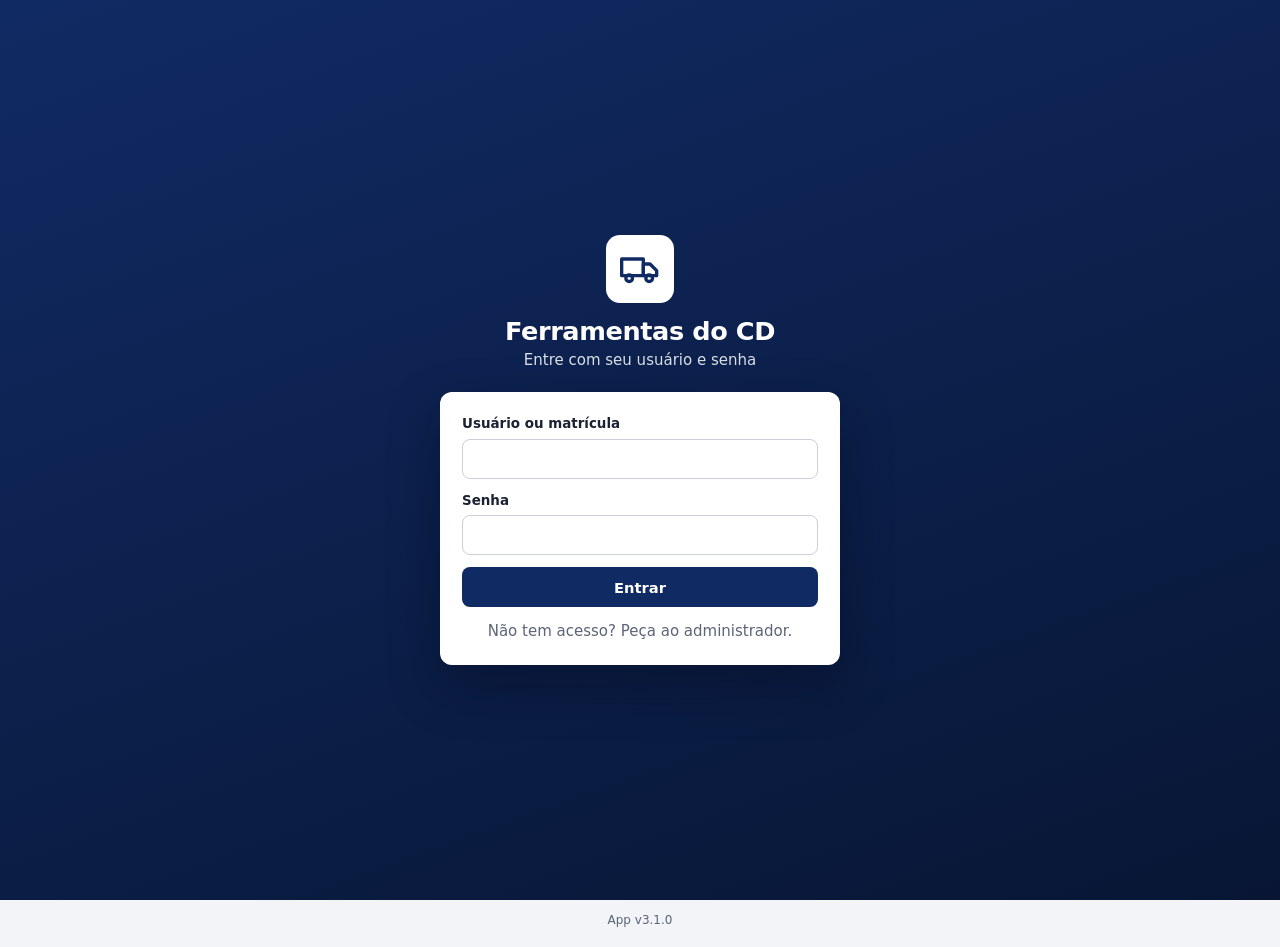
==== commit 642fa78d: "Efeito de vidro e vínculo de equipe em Colaboradores e Acessos Itens do menu, barra superior e filtr" ====
--- a/index.html
+++ b/index.html
@@ -22,29 +22,56 @@
 
     /* ---------- Sistema ---------- */
     .app { position: fixed; inset: 0; display: flex; }
-    .menu { flex: none; width: 256px; display: flex; flex-direction: column; background: #0D2352; color: #DCE3F2; transition: width .2s ease, transform .22s ease; z-index: 40; }
+    /* Painel sólido: a transparência fica só nos itens, na barra e nos filtros */
+    .menu {
+      flex: none; width: 256px; display: flex; flex-direction: column; color: rgba(255, 255, 255, .94); z-index: 40; overflow: hidden;
+      background: radial-gradient(90% 34% at 20% 62%, #27509F 0%, transparent 72%), radial-gradient(80% 26% at 90% 18%, #234A96 0%, transparent 72%), linear-gradient(180deg, #14336F, #0A1A40);
+      transition: width .34s var(--mola), transform .4s var(--mola);
+    }
     .menu-marca { display: flex; align-items: center; gap: 10px; min-height: 56px; padding: 0 14px; border-bottom: 1px solid rgba(255, 255, 255, .1); white-space: nowrap; overflow: hidden; }
     .menu-marca .logo-p { flex: none; width: 32px; height: 32px; border-radius: 7px; background: var(--branco); color: var(--cor); display: grid; place-items: center; }
     .menu-marca .logo-p svg { width: 20px; height: 20px; }
     .menu-marca strong { color: var(--branco); font-size: .98rem; font-weight: 650; }
-    .menu-itens { flex: 1; overflow-y: auto; overflow-x: hidden; padding: 6px 8px 12px; }
-    .menu-grupo { margin: 14px 8px 4px; font-size: .68rem; font-weight: 700; letter-spacing: .06em; text-transform: uppercase; color: #8FA0C4; white-space: nowrap; }
-    .menu-item { display: flex; align-items: center; gap: 11px; width: 100%; min-height: var(--toque); padding: 0 10px; border: 0; border-radius: 7px; background: transparent; color: inherit; font: inherit; font-size: .9rem; text-align: left; cursor: pointer; white-space: nowrap; overflow: hidden; }
+    .menu-itens { position: relative; flex: 1; overflow-y: auto; overflow-x: hidden; padding: 6px 8px 12px; scrollbar-width: none; }
+    .menu-itens::-webkit-scrollbar { display: none; }
+    .menu-grupo { margin: 14px 8px 4px; font-size: .68rem; font-weight: 700; letter-spacing: .05em; text-transform: uppercase; color: rgba(255, 255, 255, .68); white-space: nowrap; }
+    .menu-item { position: relative; z-index: 1; display: flex; align-items: center; gap: 11px; width: 100%; min-height: var(--toque); padding: 0 10px; border: 0; border-radius: 10px; background: transparent; color: inherit; font: inherit; font-size: .9rem; font-weight: 500; text-align: left; cursor: pointer; white-space: nowrap; overflow: hidden; transition: color .2s, background .15s, transform .3s var(--mola); touch-action: manipulation; }
     .menu-item svg { flex: none; width: 19px; height: 19px; }
-    .menu-item:hover { background: rgba(255, 255, 255, .08); }
-    .menu-item.ativo { background: var(--branco); color: var(--cor); font-weight: 600; }
-    .menu-item.em-breve { opacity: .45; cursor: not-allowed; background: transparent; }
+    .menu-item:hover:not(.ativo):not(.em-breve) { background: linear-gradient(135deg, rgba(255, 255, 255, .16), rgba(255, 255, 255, .05)); box-shadow: inset 0 1px 0 rgba(255, 255, 255, .2), inset 0 0 0 .5px rgba(255, 255, 255, .14); }
+    .menu-item:active:not(.em-breve) { transform: scale(.97); transition-duration: .2s, .15s, .08s; }
+    .menu-item.ativo { color: var(--branco); font-weight: 600; text-shadow: 0 1px 2px rgba(4, 10, 30, .35); }
+    .menu-item.em-breve { opacity: .5; cursor: not-allowed; background: transparent; }
+    /* Seleção: peça de vidro polido que desliza entre os itens */
+    .menu-pilula {
+      position: absolute; top: 0; left: 8px; right: 8px; height: 40px; opacity: 0; pointer-events: none; border-radius: 12px; overflow: hidden;
+      background: linear-gradient(135deg, rgba(255, 255, 255, .34), rgba(255, 255, 255, .12) 55%, rgba(255, 255, 255, .2));
+      -webkit-backdrop-filter: blur(12px) saturate(190%) brightness(1.08);
+      backdrop-filter: blur(12px) saturate(190%) brightness(1.08);
+      border: 1px solid rgba(255, 255, 255, .34);
+      box-shadow: inset 0 1px 0 rgba(255, 255, 255, .55), inset 0 -1px 0 rgba(255, 255, 255, .14), 0 6px 16px rgba(4, 10, 30, .28);
+      transition: transform .42s var(--mola), height .2s ease, opacity .2s ease;
+    }
+    /* Reflexo de luz na parte de cima do vidro */
+    .menu-pilula::before { content: ""; position: absolute; inset: 0 0 52% 0; background: linear-gradient(180deg, rgba(255, 255, 255, .24), rgba(255, 255, 255, 0)); }
     .menu-usuario { display: flex; align-items: center; gap: 8px; padding: 10px 12px; border-top: 1px solid rgba(255, 255, 255, .1); }
     .menu-usuario .dados { flex: 1; min-width: 0; }
     .menu-usuario strong, .menu-usuario small { display: block; white-space: nowrap; overflow: hidden; text-overflow: ellipsis; }
     .menu-usuario strong { color: var(--branco); font-size: .86rem; font-weight: 600; }
-    .menu-usuario small { font-size: .74rem; color: #A9B6D2; }
+    .menu-usuario small { font-size: .74rem; color: rgba(255, 255, 255, .72); }
     .btn-icone { flex: none; width: var(--toque); height: var(--toque); display: grid; place-items: center; border: 0; border-radius: 7px; background: transparent; color: inherit; cursor: pointer; }
     .btn-icone:hover { background: rgba(127, 140, 170, .18); }
     .btn-icone svg { width: 21px; height: 21px; }
 
-    .principal { flex: 1; min-width: 0; display: flex; flex-direction: column; }
-    .barra { flex: none; display: flex; align-items: center; gap: 8px; min-height: 56px; padding: 0 12px 0 8px; padding-top: env(safe-area-inset-top); background: var(--branco); border-bottom: 1px solid var(--borda); }
+    .principal { position: relative; flex: 1; min-width: 0; overflow: hidden; background: var(--fundo); }
+    /* Barra translúcida: o conteúdo rola por baixo dela */
+    .barra {
+      position: absolute; top: max(8px, env(safe-area-inset-top)); left: 12px; right: 12px; z-index: 5; display: flex; align-items: center; gap: 8px; min-height: 56px; padding: 0 14px 0 8px; border-radius: 16px;
+      background: var(--vidro-fundo);
+      -webkit-backdrop-filter: var(--vidro-filtro);
+      backdrop-filter: var(--vidro-filtro);
+      border: 1px solid var(--vidro-borda);
+      box-shadow: var(--vidro-sombra);
+    }
     .barra-titulo { flex: 1; min-width: 0; }
     .barra-titulo small, .barra-titulo strong { display: block; white-space: nowrap; overflow: hidden; text-overflow: ellipsis; }
     .barra-titulo small { font-size: .72rem; color: var(--texto-suave); }
@@ -53,7 +80,7 @@
     .sync-barra::before { content: ""; width: 8px; height: 8px; border-radius: 50%; background: #22B45E; }
     .sync-barra.off::before { background: var(--erro); }
     .sync-pend { background: var(--alerta-forte); color: var(--texto); border-radius: 5px; padding: 0 6px; font-weight: 700; }
-    .area { flex: 1; min-height: 0; position: relative; background: var(--fundo); }
+    .area { position: absolute; inset: 0; background: var(--fundo); }
     #quadro-ferramenta { position: absolute; inset: 0; width: 100%; height: 100%; border: 0; background: var(--fundo); }
     .menu-fundo { display: none; }
 
@@ -72,6 +99,11 @@
       .app.aberto .menu { transform: none; box-shadow: 0 0 40px rgba(4, 10, 30, .4); }
       .app.aberto .menu-fundo { display: block; position: fixed; inset: 0; z-index: 30; background: rgba(16, 24, 40, .45); }
     }
+    @media (prefers-reduced-transparency: reduce), (prefers-contrast: more) {
+      .menu-pilula { background: #2C4C94; -webkit-backdrop-filter: none; backdrop-filter: none; }
+      .barra { background: var(--branco); -webkit-backdrop-filter: none; backdrop-filter: none; }
+    }
+    @media (prefers-reduced-motion: reduce) { .menu, .menu-pilula { transition-duration: .01ms; } }
     body.no-app > .versao-app, body.no-app > #faixa-teste { display: none; }
   </style>
 </head>
--- a/assets/css/global.css
+++ b/assets/css/global.css
@@ -31,6 +31,12 @@
   --vao: 20px;                  /* margem das telas */
   --fonte: -apple-system, BlinkMacSystemFont, "Segoe UI", Roboto, system-ui, Arial, sans-serif;
   --mola: cubic-bezier(.22, 1, .36, 1);
+
+  /* Vidro polido: barra superior e faixa de filtros */
+  --vidro-fundo: linear-gradient(115deg, rgba(255, 255, 255, .34), rgba(255, 255, 255, 0) 42%), linear-gradient(180deg, rgba(255, 255, 255, .56), rgba(255, 255, 255, .36));
+  --vidro-filtro: blur(26px) saturate(190%) brightness(1.04);
+  --vidro-borda: rgba(255, 255, 255, .68);
+  --vidro-sombra: inset 0 1px 0 rgba(255, 255, 255, .92), inset 0 -1px 0 rgba(255, 255, 255, .3), 0 6px 20px rgba(16, 24, 40, .1), 0 0 0 .5px rgba(16, 24, 40, .07);
 }
 /* Telas de toque: alvos maiores, para uso com luva */
 @media (pointer: coarse) { :root { --toque: 52px; --toque-p: 44px; } }
@@ -62,18 +68,31 @@
 /* Título, abas e voltar agora ficam no menu e na barra do sistema */
 .topo, .abas { display: none !important; }
 
+/* Dentro do sistema o conteúdo rola por baixo da barra translúcida */
+.em-quadro { --barra: 70px; }
+.em-quadro body { padding-top: var(--barra); }
+@media print { .em-quadro body { padding-top: 0; } }
+
 /* ---------- Conteúdo ---------- */
 .conteudo { padding: var(--vao); margin: 0 auto; }
 .conteudo.estreito { max-width: 520px; }
 
 /* ---------- Filtros fixos no topo ---------- */
 .filtros-fixos {
-  position: sticky; top: 0; z-index: 15;
-  margin: calc(var(--vao) * -1) calc(var(--vao) * -1) 14px;
-  padding: 10px var(--vao);
-  background: var(--branco);
-  border-bottom: 1px solid var(--borda);
-  box-shadow: 0 2px 4px rgba(16, 24, 40, .04);
+  position: sticky; top: var(--barra, 0px); z-index: 15;
+  margin: calc(var(--vao) * -1) calc(12px - var(--vao)) 14px;
+  padding: 10px 14px;
+  border-radius: 16px;
+  background: var(--vidro-fundo);
+  -webkit-backdrop-filter: var(--vidro-filtro);
+  backdrop-filter: var(--vidro-filtro);
+  border: 1px solid var(--vidro-borda);
+  box-shadow: var(--vidro-sombra);
+}
+.filtros-fixos .campo input, .filtros-fixos .campo select { background: rgba(255, 255, 255, .62); border-color: rgba(120, 130, 155, .42); }
+@media (prefers-reduced-transparency: reduce), (prefers-contrast: more) {
+  .filtros-fixos { background: var(--branco); -webkit-backdrop-filter: none; backdrop-filter: none; border-color: var(--borda); }
+  .filtros-fixos .campo input, .filtros-fixos .campo select { background: var(--branco); }
 }
 .filtros-fixos summary {
   display: flex; align-items: center; justify-content: space-between; min-height: 32px;
@@ -231,3 +250,7 @@
 @media (prefers-reduced-motion: reduce) {
   *, *::before, *::after { transition-duration: .01ms !important; animation-duration: .01ms !important; }
 }
+
+/* Janelas abrem abaixo da barra do sistema */
+.em-quadro dialog.modal { inset: var(--barra) 0 0 0; max-height: calc(100vh - var(--barra) - 24px); }
+@media (max-width: 640px) { .em-quadro dialog.modal { max-height: calc(100vh - var(--barra) - 8px); } }
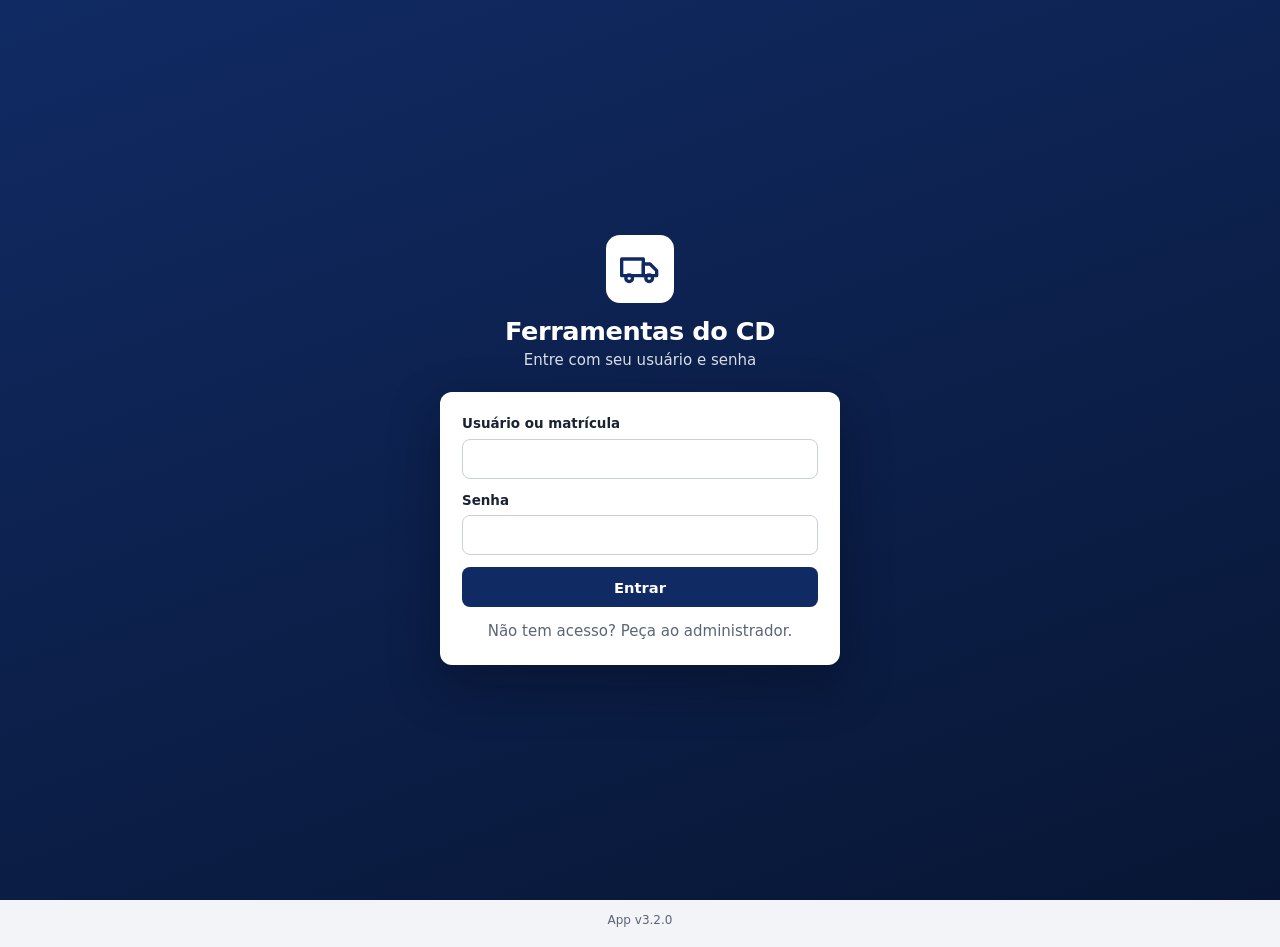
==== commit e24b6674: "Painel de conferência no hub e menu azul-marinho com ícones sempre à mostra - Novo grupo Conferência" ====
--- a/index.html
+++ b/index.html
@@ -22,10 +22,10 @@
 
     /* ---------- Sistema ---------- */
     .app { position: fixed; inset: 0; display: flex; }
-    /* Painel sólido: a transparência fica só nos itens, na barra e nos filtros */
+    /* Painel azul-marinho sólido: o vidro fica só no marcador da página atual */
     .menu {
       flex: none; width: 256px; display: flex; flex-direction: column; color: rgba(255, 255, 255, .94); z-index: 40; overflow: hidden;
-      background: radial-gradient(90% 34% at 20% 62%, #27509F 0%, transparent 72%), radial-gradient(80% 26% at 90% 18%, #234A96 0%, transparent 72%), linear-gradient(180deg, #14336F, #0A1A40);
+      background: #0F2558;
       transition: width .34s var(--mola), transform .4s var(--mola);
     }
     .menu-marca { display: flex; align-items: center; gap: 10px; min-height: 56px; padding: 0 14px; border-bottom: 1px solid rgba(255, 255, 255, .1); white-space: nowrap; overflow: hidden; }
@@ -37,22 +37,28 @@
     .menu-grupo { margin: 14px 8px 4px; font-size: .68rem; font-weight: 700; letter-spacing: .05em; text-transform: uppercase; color: rgba(255, 255, 255, .68); white-space: nowrap; }
     .menu-item { position: relative; z-index: 1; display: flex; align-items: center; gap: 11px; width: 100%; min-height: var(--toque); padding: 0 10px; border: 0; border-radius: 10px; background: transparent; color: inherit; font: inherit; font-size: .9rem; font-weight: 500; text-align: left; cursor: pointer; white-space: nowrap; overflow: hidden; transition: color .2s, background .15s, transform .3s var(--mola); touch-action: manipulation; }
     .menu-item svg { flex: none; width: 19px; height: 19px; }
-    .menu-item:hover:not(.ativo):not(.em-breve) { background: linear-gradient(135deg, rgba(255, 255, 255, .16), rgba(255, 255, 255, .05)); box-shadow: inset 0 1px 0 rgba(255, 255, 255, .2), inset 0 0 0 .5px rgba(255, 255, 255, .14); }
-    .menu-item:active:not(.em-breve) { transform: scale(.97); transition-duration: .2s, .15s, .08s; }
+    .menu-item:hover:not(.ativo) { background: rgba(255, 255, 255, .07); }
+    .menu-item:active { transform: scale(.97); transition-duration: .2s, .15s, .08s; }
     .menu-item.ativo { color: var(--branco); font-weight: 600; text-shadow: 0 1px 2px rgba(4, 10, 30, .35); }
-    .menu-item.em-breve { opacity: .5; cursor: not-allowed; background: transparent; }
     /* Seleção: peça de vidro polido que desliza entre os itens */
     .menu-pilula {
       position: absolute; top: 0; left: 8px; right: 8px; height: 40px; opacity: 0; pointer-events: none; border-radius: 12px; overflow: hidden;
-      background: linear-gradient(135deg, rgba(255, 255, 255, .34), rgba(255, 255, 255, .12) 55%, rgba(255, 255, 255, .2));
-      -webkit-backdrop-filter: blur(12px) saturate(190%) brightness(1.08);
-      backdrop-filter: blur(12px) saturate(190%) brightness(1.08);
-      border: 1px solid rgba(255, 255, 255, .34);
-      box-shadow: inset 0 1px 0 rgba(255, 255, 255, .55), inset 0 -1px 0 rgba(255, 255, 255, .14), 0 6px 16px rgba(4, 10, 30, .28);
+      /* Vidro transparente: quase sem preenchimento, a forma vem da luz nas bordas */
+      background: linear-gradient(160deg, rgba(255, 255, 255, .13), rgba(255, 255, 255, .03) 45%, rgba(255, 255, 255, .07));
+      -webkit-backdrop-filter: blur(6px);
+      backdrop-filter: blur(6px);
+      border: 1px solid rgba(255, 255, 255, .22);
+      box-shadow:
+        inset 0 1px 0 rgba(255, 255, 255, .55),        /* luz na borda de cima */
+        inset 0 -1px 0 rgba(255, 255, 255, .10),       /* reflexo embaixo */
+        inset 1px 0 0 rgba(255, 255, 255, .12), inset -1px 0 0 rgba(255, 255, 255, .06),
+        inset 0 0 12px rgba(255, 255, 255, .05),       /* espessura do vidro */
+        0 4px 14px rgba(2, 8, 26, .28);
       transition: transform .42s var(--mola), height .2s ease, opacity .2s ease;
     }
-    /* Reflexo de luz na parte de cima do vidro */
-    .menu-pilula::before { content: ""; position: absolute; inset: 0 0 52% 0; background: linear-gradient(180deg, rgba(255, 255, 255, .24), rgba(255, 255, 255, 0)); }
+    /* Reflexo de luz na parte de cima e um brilho diagonal, como em vidro polido */
+    .menu-pilula::before { content: ""; position: absolute; inset: 0 0 55% 0; border-radius: 12px 12px 40% 40% / 12px 12px 8px 8px; background: linear-gradient(180deg, rgba(255, 255, 255, .16), rgba(255, 255, 255, 0)); }
+    .menu-pilula::after { content: ""; position: absolute; top: -40%; bottom: -40%; left: 18%; width: 22%; transform: skewX(-24deg); background: linear-gradient(90deg, rgba(255, 255, 255, 0), rgba(255, 255, 255, .07), rgba(255, 255, 255, 0)); }
     .menu-usuario { display: flex; align-items: center; gap: 8px; padding: 10px 12px; border-top: 1px solid rgba(255, 255, 255, .1); }
     .menu-usuario .dados { flex: 1; min-width: 0; }
     .menu-usuario strong, .menu-usuario small { display: block; white-space: nowrap; overflow: hidden; text-overflow: ellipsis; }
@@ -61,6 +67,11 @@
     .btn-icone { flex: none; width: var(--toque); height: var(--toque); display: grid; place-items: center; border: 0; border-radius: 7px; background: transparent; color: inherit; cursor: pointer; }
     .btn-icone:hover { background: rgba(127, 140, 170, .18); }
     .btn-icone svg { width: 21px; height: 21px; }
+    /* Botão do menu na barra: o caminhãozinho da marca */
+    #btn-menu { width: 38px; height: 38px; margin-left: 2px; border-radius: 10px; background: var(--cor); color: var(--branco); box-shadow: inset 0 1px 0 rgba(255, 255, 255, .18), 0 2px 6px rgba(16, 42, 99, .25); transition: transform .3s var(--mola), background .15s; }
+    #btn-menu:hover { background: var(--cor-forte); }
+    #btn-menu:active { transform: scale(.94); transition-duration: .08s; }
+    #btn-menu svg { width: 22px; height: 22px; }
 
     .principal { position: relative; flex: 1; min-width: 0; overflow: hidden; background: var(--fundo); }
     /* Barra translúcida: o conteúdo rola por baixo dela */
@@ -80,7 +91,7 @@
     .sync-barra::before { content: ""; width: 8px; height: 8px; border-radius: 50%; background: #22B45E; }
     .sync-barra.off::before { background: var(--erro); }
     .sync-pend { background: var(--alerta-forte); color: var(--texto); border-radius: 5px; padding: 0 6px; font-weight: 700; }
-    .area { position: absolute; inset: 0; background: var(--fundo); }
+    .area { position: absolute; inset: 0; background: var(--fundo-luz), var(--fundo); }
     #quadro-ferramenta { position: absolute; inset: 0; width: 100%; height: 100%; border: 0; background: var(--fundo); }
     .menu-fundo { display: none; }
 
@@ -93,10 +104,19 @@
       .app.recolhido .menu-usuario { justify-content: center; padding: 10px 0; }
       .app.recolhido .menu-marca { justify-content: center; padding: 0; }
     }
-    /* Celular e tablet: menu por cima da tela */
+    /* Celular e tablet: os ícones ficam sempre à mostra numa faixa estreita;
+       o caminhãozinho abre o menu completo por cima da tela */
     @media (max-width: 900px) {
-      .menu { position: fixed; top: 0; bottom: 0; left: 0; width: min(290px, 84vw); transform: translateX(-100%); }
-      .app.aberto .menu { transform: none; box-shadow: 0 0 40px rgba(4, 10, 30, .4); }
+      .menu { position: fixed; top: 0; bottom: 0; left: 0; width: 56px; }
+      .principal { margin-left: 56px; }
+      .app:not(.aberto) .menu-marca strong, .app:not(.aberto) .menu-item span, .app:not(.aberto) .menu-usuario .dados { display: none; }
+      .app:not(.aberto) .menu-grupo { visibility: hidden; height: 1px; margin: 6px 0; }
+      .app:not(.aberto) .menu-item { justify-content: center; padding: 0; }
+      .app:not(.aberto) .menu-usuario { justify-content: center; padding: 10px 0; }
+      .app:not(.aberto) .menu-marca { justify-content: center; padding: 0; }
+      .app:not(.aberto) .menu-itens { padding: 6px 6px 12px; }
+      .app:not(.aberto) .menu-pilula { left: 6px; right: 6px; }
+      .app.aberto .menu { width: min(290px, 84vw); box-shadow: 0 0 40px rgba(4, 10, 30, .4); }
       .app.aberto .menu-fundo { display: block; position: fixed; inset: 0; z-index: 30; background: rgba(16, 24, 40, .45); }
     }
     @media (prefers-reduced-transparency: reduce), (prefers-contrast: more) {
--- a/assets/css/global.css
+++ b/assets/css/global.css
@@ -32,11 +32,14 @@
   --fonte: -apple-system, BlinkMacSystemFont, "Segoe UI", Roboto, system-ui, Arial, sans-serif;
   --mola: cubic-bezier(.22, 1, .36, 1);
 
-  /* Vidro polido: barra superior e faixa de filtros */
-  --vidro-fundo: linear-gradient(115deg, rgba(255, 255, 255, .34), rgba(255, 255, 255, 0) 42%), linear-gradient(180deg, rgba(255, 255, 255, .56), rgba(255, 255, 255, .36));
-  --vidro-filtro: blur(26px) saturate(190%) brightness(1.04);
-  --vidro-borda: rgba(255, 255, 255, .68);
-  --vidro-sombra: inset 0 1px 0 rgba(255, 255, 255, .92), inset 0 -1px 0 rgba(255, 255, 255, .3), 0 6px 20px rgba(16, 24, 40, .1), 0 0 0 .5px rgba(16, 24, 40, .07);
+  /* Vidro polido levemente azulado: barra superior e faixa de filtros.
+     Sobre o fundo claro, o tom azul e a borda brilhante deixam o vidro visível. */
+  --vidro-fundo: linear-gradient(115deg, rgba(255, 255, 255, .26), rgba(255, 255, 255, 0) 46%), linear-gradient(180deg, rgba(226, 234, 250, .22), rgba(205, 218, 243, .12));
+  --vidro-filtro: blur(16px) saturate(170%);
+  --vidro-borda: rgba(255, 255, 255, .85);
+  --vidro-sombra: inset 0 1px 0 rgba(255, 255, 255, .95), inset 0 -1px 0 rgba(16, 42, 99, .06), 0 10px 28px rgba(16, 42, 99, .14), 0 0 0 .5px rgba(16, 42, 99, .16);
+  /* Brilho suave atrás do conteúdo, para o vidro ter o que refletir */
+  --fundo-luz: radial-gradient(1100px 520px at 105% -8%, rgba(120, 150, 215, .22), transparent 62%), radial-gradient(900px 480px at -12% 22%, rgba(150, 175, 228, .16), transparent 60%);
 }
 /* Telas de toque: alvos maiores, para uso com luva */
 @media (pointer: coarse) { :root { --toque: 52px; --toque-p: 44px; } }
@@ -70,7 +73,7 @@
 
 /* Dentro do sistema o conteúdo rola por baixo da barra translúcida */
 .em-quadro { --barra: 70px; }
-.em-quadro body { padding-top: var(--barra); }
+.em-quadro body { padding-top: var(--barra); background: var(--fundo-luz), var(--fundo); background-attachment: fixed; }
 @media print { .em-quadro body { padding-top: 0; } }
 
 /* ---------- Conteúdo ---------- */
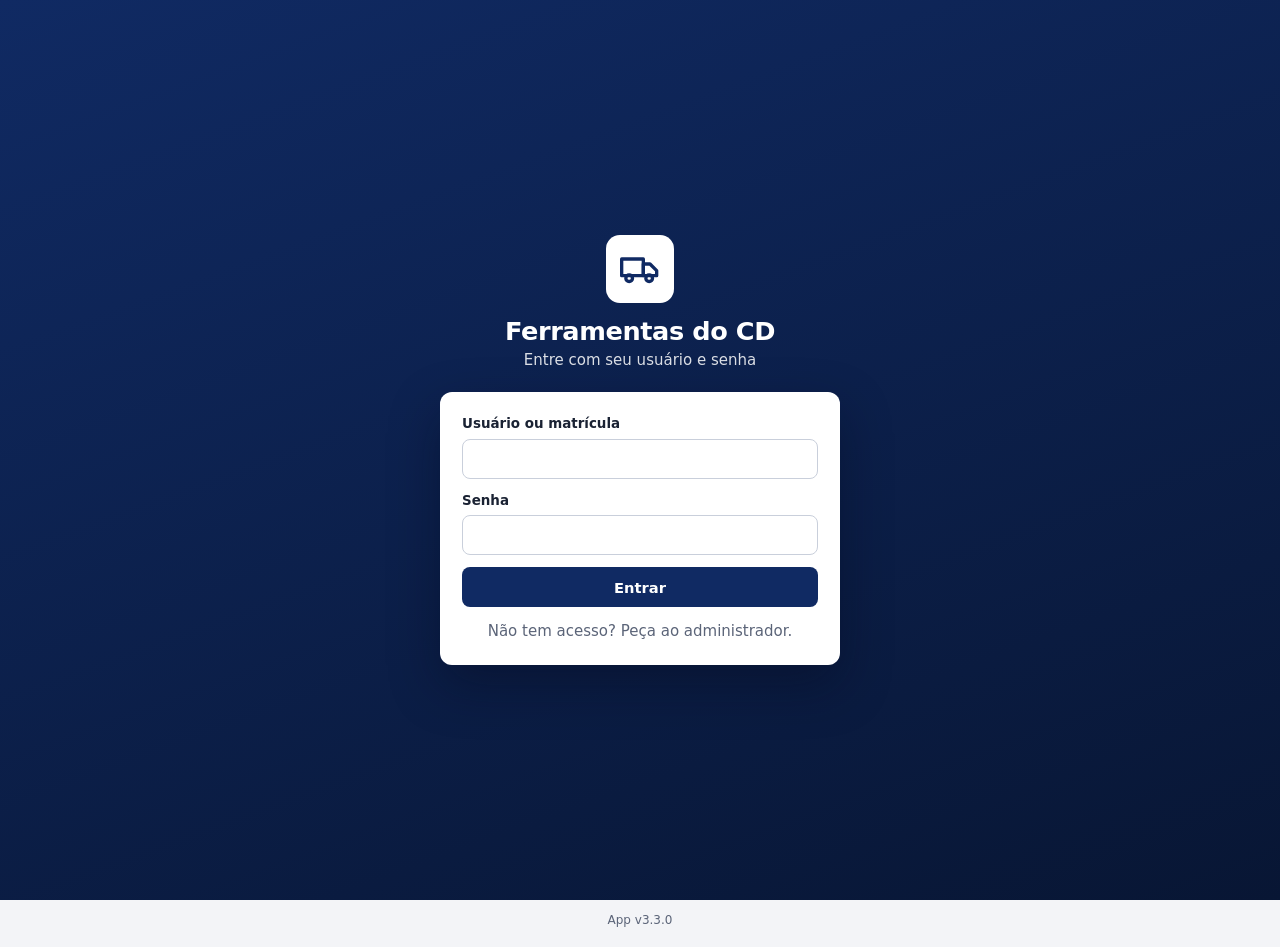
==== commit 8ed3604b: "Sistema único: conferentes de Colaboradores e tela de Importações - Conferentes vêm de Colaboradores" ====
--- a/index.html
+++ b/index.html
@@ -29,7 +29,9 @@
       transition: width .34s var(--mola), transform .4s var(--mola);
     }
     .menu-marca { display: flex; align-items: center; gap: 10px; min-height: 56px; padding: 0 14px; border-bottom: 1px solid rgba(255, 255, 255, .1); white-space: nowrap; overflow: hidden; }
-    .menu-marca .logo-p { flex: none; width: 32px; height: 32px; border-radius: 7px; background: var(--branco); color: var(--cor); display: grid; place-items: center; }
+    /* O caminhãozinho é o único botão do menu: no menu ele recolhe, na barra (celular) ele abre */
+    .menu-marca .logo-p { flex: none; width: 32px; height: 32px; border: 0; padding: 0; border-radius: 7px; background: var(--branco); color: var(--cor); display: grid; place-items: center; cursor: pointer; transition: transform .3s var(--mola); }
+    .menu-marca .logo-p:active { transform: scale(.92); transition-duration: .08s; }
     .menu-marca .logo-p svg { width: 20px; height: 20px; }
     .menu-marca strong { color: var(--branco); font-size: .98rem; font-weight: 650; }
     .menu-itens { position: relative; flex: 1; overflow-y: auto; overflow-x: hidden; padding: 6px 8px 12px; scrollbar-width: none; }
@@ -104,19 +106,12 @@
       .app.recolhido .menu-usuario { justify-content: center; padding: 10px 0; }
       .app.recolhido .menu-marca { justify-content: center; padding: 0; }
     }
-    /* Celular e tablet: os ícones ficam sempre à mostra numa faixa estreita;
-       o caminhãozinho abre o menu completo por cima da tela */
+    /* Computador: o caminhãozinho fica no menu, então a barra não repete */
+    @media (min-width: 901px) { #btn-menu { display: none; } .barra { padding-left: 14px; } }
+    /* Celular e tablet: menu totalmente oculto; o caminhãozinho da barra abre por cima da tela */
     @media (max-width: 900px) {
-      .menu { position: fixed; top: 0; bottom: 0; left: 0; width: 56px; }
-      .principal { margin-left: 56px; }
-      .app:not(.aberto) .menu-marca strong, .app:not(.aberto) .menu-item span, .app:not(.aberto) .menu-usuario .dados { display: none; }
-      .app:not(.aberto) .menu-grupo { visibility: hidden; height: 1px; margin: 6px 0; }
-      .app:not(.aberto) .menu-item { justify-content: center; padding: 0; }
-      .app:not(.aberto) .menu-usuario { justify-content: center; padding: 10px 0; }
-      .app:not(.aberto) .menu-marca { justify-content: center; padding: 0; }
-      .app:not(.aberto) .menu-itens { padding: 6px 6px 12px; }
-      .app:not(.aberto) .menu-pilula { left: 6px; right: 6px; }
-      .app.aberto .menu { width: min(290px, 84vw); box-shadow: 0 0 40px rgba(4, 10, 30, .4); }
+      .menu { position: fixed; top: 0; bottom: 0; left: 0; width: min(290px, 84vw); transform: translateX(-100%); }
+      .app.aberto .menu { transform: none; box-shadow: 0 0 40px rgba(4, 10, 30, .4); }
       .app.aberto .menu-fundo { display: block; position: fixed; inset: 0; z-index: 30; background: rgba(16, 24, 40, .45); }
     }
     @media (prefers-reduced-transparency: reduce), (prefers-contrast: more) {
@@ -153,7 +148,7 @@
   <!-- SISTEMA -->
   <section id="tela-app" class="app" hidden>
     <aside class="menu" aria-label="Menu principal">
-      <div class="menu-marca"><span class="logo-p" id="logo-menu"></span><strong>Ferramentas do CD</strong></div>
+      <div class="menu-marca"><button type="button" class="logo-p" id="logo-menu" title="Menu" aria-label="Recolher o menu"></button><strong>Ferramentas do CD</strong></div>
       <nav class="menu-itens" id="menu-itens"></nav>
       <div class="menu-usuario">
         <div class="dados"><strong id="app-nome"></strong><small id="app-perfil"></small></div>
